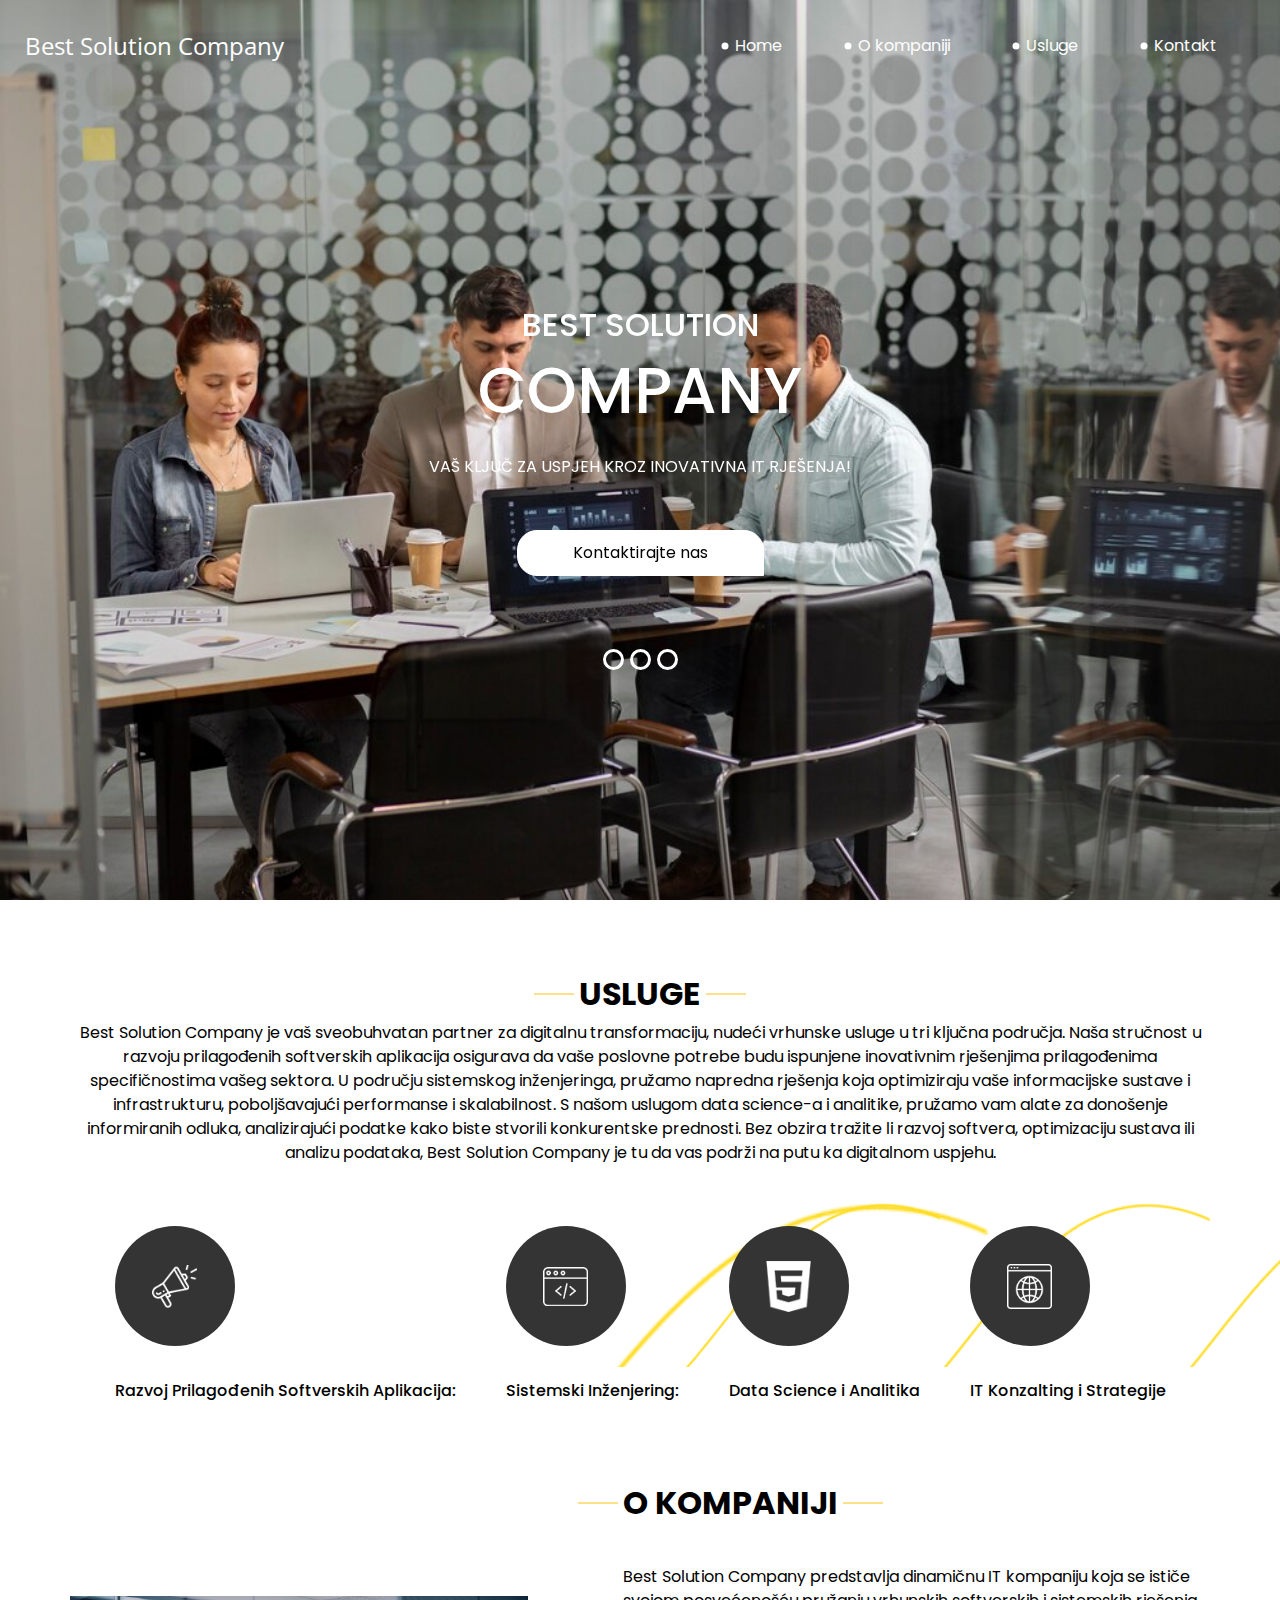
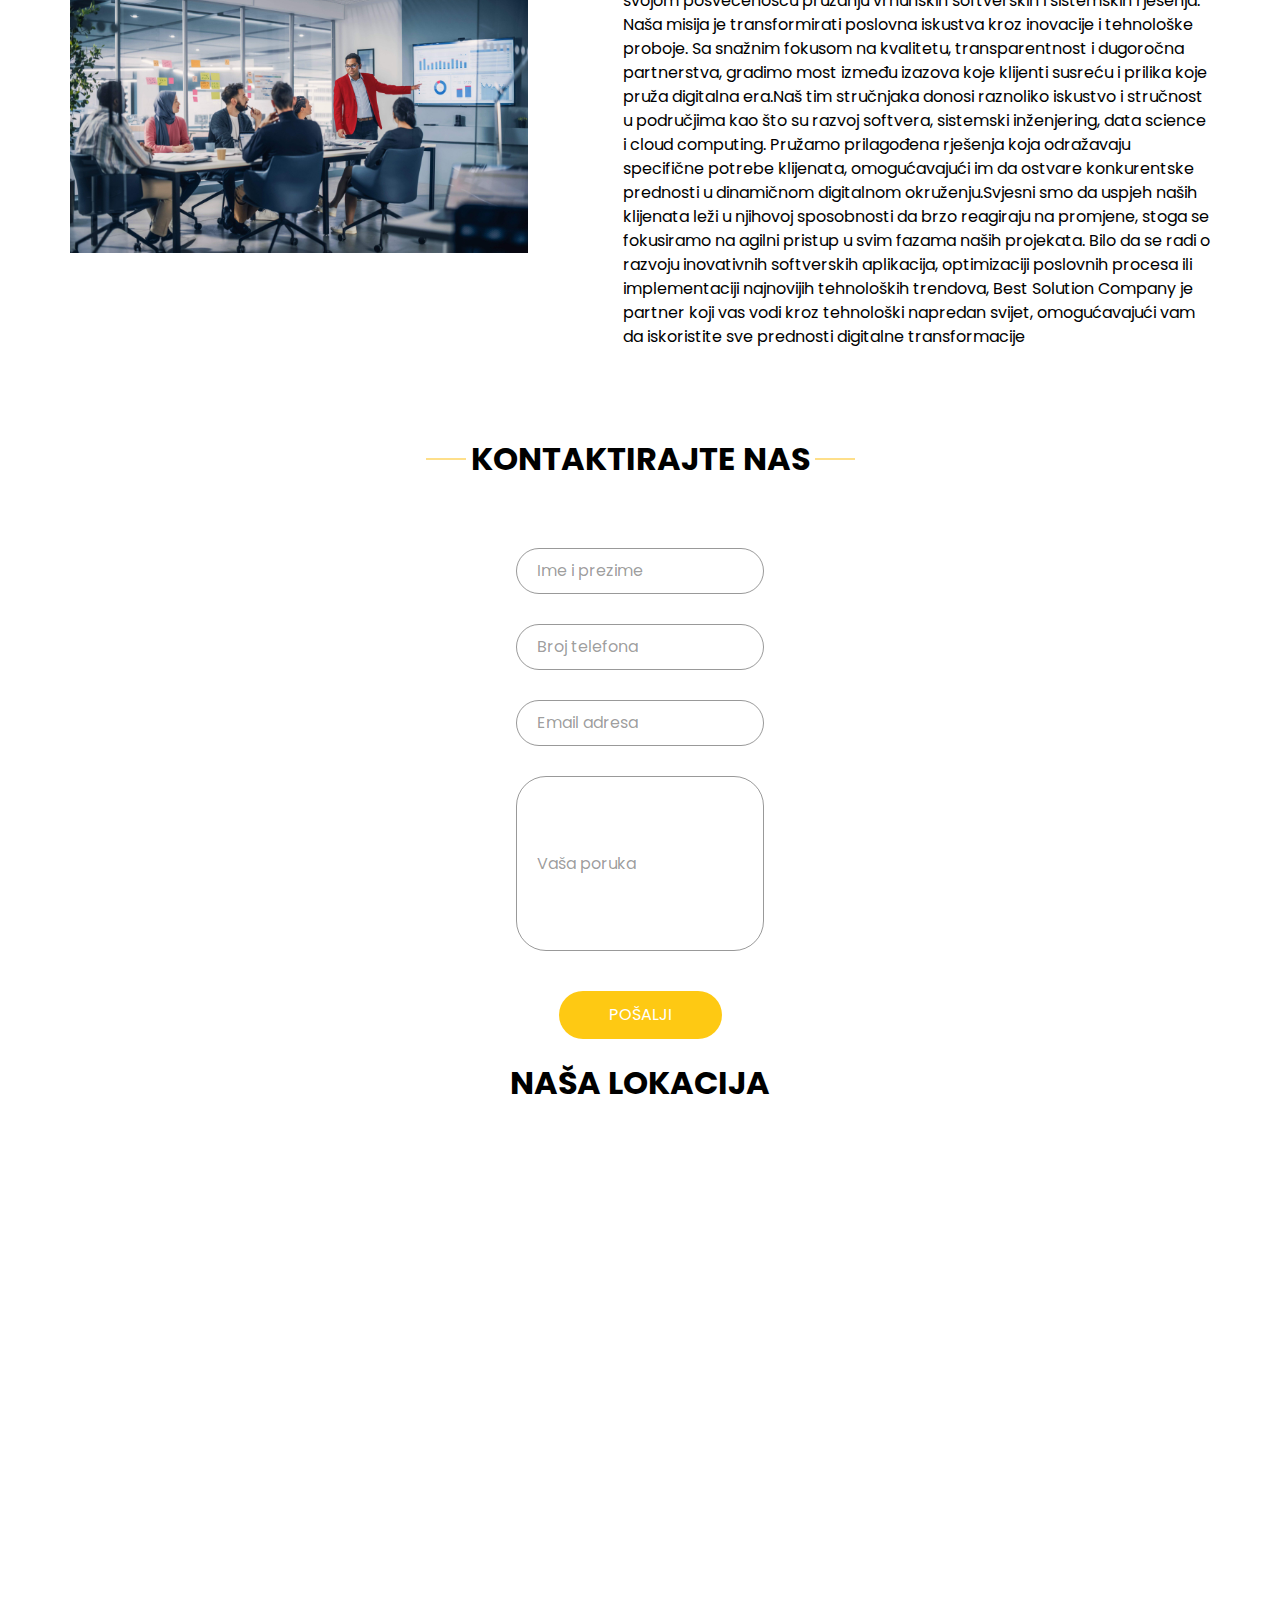
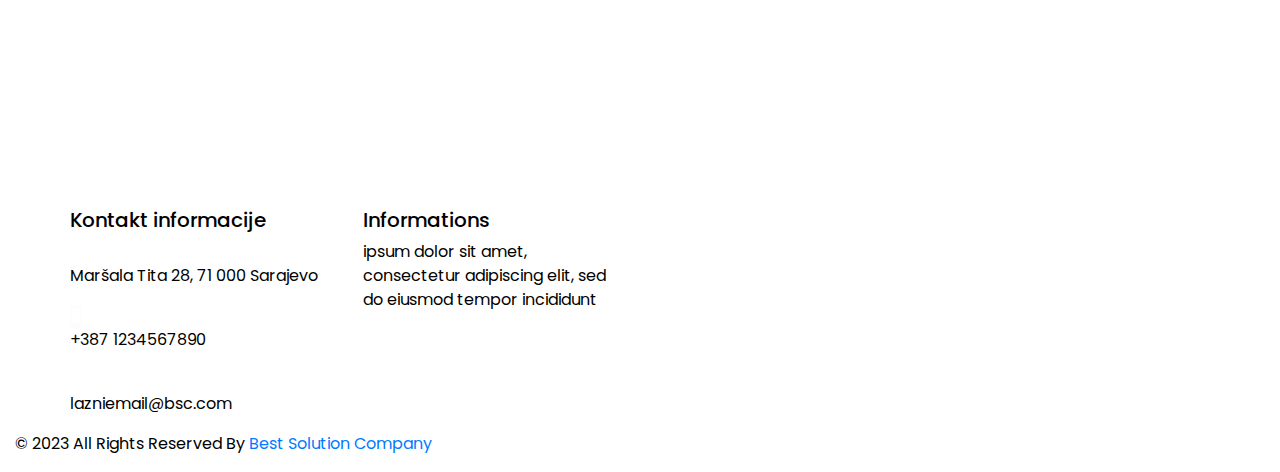
==== index.html @ 754879a7 "prepravljena mapa uz navigaciju" ====
<!DOCTYPE html>
<html>

<head>
  <!-- Basic -->
  <meta charset="utf-8" />
  <meta http-equiv="X-UA-Compatible" content="IE=edge" />
  <!-- Mobile Metas -->
  <meta name="viewport" content="width=device-width, initial-scale=1, shrink-to-fit=no" />
  <!-- Site Metas -->
  <meta name="keywords" content="" />
  <meta name="description" content="" />
  <meta name="author" content="" />

  <title>Best Solution Company</title>

  <!-- slider stylesheet -->
  <!-- slider stylesheet -->
  <link rel="stylesheet" type="text/css" href="https://cdnjs.cloudflare.com/ajax/libs/OwlCarousel2/2.3.4/assets/owl.carousel.min.css" />

  <!-- bootstrap core css -->
  <link rel="stylesheet" type="text/css" href="css/bootstrap.css" />

  <!-- fonts style -->
  <link href="https://fonts.googleapis.com/css?family=Open+Sans:400,700|Poppins:400,700&display=swap" rel="stylesheet">
  <!-- Custom styles for this template -->
  <link href="css/style.css" rel="stylesheet" />
  <!-- responsive style -->
  <link href="css/responsive.css" rel="stylesheet" />
</head>

<body>
  <div class="hero_area">
    <!-- header section strats -->
    <!-- header section starts -->
<header class="header_section">
  <div class="container-fluid">
    <nav class="navbar navbar-expand-lg custom_nav-container pt-3">
      <a class="navbar-brand" href="index.html">
        <span>
          Best Solution Company
        </span>
      </a>
      <button class="navbar-toggler" type="button" data-toggle="collapse" data-target="#navbarSupportedContent" aria-controls="navbarSupportedContent" aria-expanded="false" aria-label="Toggle navigation">
        <span class="navbar-toggler-icon"></span>
      </button>

      <div class="collapse navbar-collapse" id="navbarSupportedContent">
        <div class="d-flex ml-auto flex-column flex-lg-row align-items-center">
          <ul class="navbar-nav  ">
            <li class="nav-item active">
              <a class="nav-link" href="index.html">Home <span class="sr-only">(current)</span></a>
            </li>
            <li class="nav-item">
              <a class="nav-link" href="about.html"> O kompaniji</a>
            </li>
            <li class="nav-item">
              <a class="nav-link" href="do.html"> Usluge </a>
            </li>
            </li>
            <li class="nav-item">
              <a class="nav-link" href="contact.html">Kontakt</a>
            </li>
          </ul>
        </div>
      </div>
    </nav>
  </div>
</header>
    <!-- end header section -->
    <!-- slider section -->
    <section class=" slider_section position-relative">
      <div class="container">
        <div id="carouselExampleIndicators" class="carousel slide" data-ride="carousel">
          <ol class="carousel-indicators">
            <li data-target="#carouselExampleIndicators" data-slide-to="0" class="active"></li>
            <li data-target="#carouselExampleIndicators" data-slide-to="1"></li>
            <li data-target="#carouselExampleIndicators" data-slide-to="2"></li>
          </ol>
          <div class="carousel-inner">
            <div class="carousel-item active">
              <div class="row">
                <div class="col">
                  <div class="detail-box">
                    <div>
                      <h2>
                        Best Solution
                      </h2>
                      <h1>
                        Company
                      </h1>
                      <p>
                        VAŠ KLJUČ ZA USPJEH KROZ INOVATIVNA IT RJEŠENJA!
                      </p>
                      <div class="">
                        <a href="contact.html">
                          Kontaktirajte nas
                        </a>
                      </div>
                    </div>
                  </div>
                </div>
              </div>
            </div>
            <div class="carousel-item">
              <div class="row">
                <div class="col">
                  <div class="detail-box">
                    <div>
                      <h2>
                        Usluge koje

                      </h2>
                      <h1>
                        nudimo
                      </h1>
                      <p>
                        Lorem ipsum dolor sit amet, consectetur adipiscing elit, sed do eiusmod tempor incididunt ut
                        labore
                      </p>
                      <div class="">
                        <a href="do.html">
                          Saznajte više
                        </a>
                      </div>
                    </div>
                  </div>
                </div>
              </div>
            </div>
            <div class="carousel-item">
              <div class="row">
                <div class="col">
                  <div class="detail-box">
                    <div>
                      <h2>
                        Postanite naš

                      </h2>
                      <h1>
                        partner
                      </h1>
                      <p>
                        Lorem ipsum dolor sit amet, consectetur adipiscing elit, sed do eiusmod tempor incididunt ut
                        labore
                      </p>
                      <div class="">
                        <a href="contact.html">
                          Kontaktirajte nas
                        </a>
                      </div>
                    </div>
                  </div>
                </div>
              </div>
            </div>
          </div>
        </div>

      </div>
    </section>
    <!-- end slider section -->
  </div>

  <!-- do section -->

  <section class="do_section layout_padding">
    <div class="container">
      <div class="heading_container">
        <h2>
          Usluge
        </h2>
        <p>
          Best Solution Company je vaš sveobuhvatan partner za digitalnu transformaciju, nudeći vrhunske usluge u tri ključna područja. Naša stručnost u razvoju prilagođenih softverskih aplikacija osigurava da vaše poslovne potrebe budu ispunjene inovativnim rješenjima prilagođenima specifičnostima vašeg sektora. U području sistemskog inženjeringa, pružamo napredna rješenja koja optimiziraju vaše informacijske sustave i infrastrukturu, poboljšavajući performanse i skalabilnost. S našom uslugom data science-a i analitike, pružamo vam alate za donošenje informiranih odluka, analizirajući podatke kako biste stvorili konkurentske prednosti. Bez obzira tražite li razvoj softvera, optimizaciju sustava ili analizu podataka, Best Solution Company je tu da vas podrži na putu ka digitalnom uspjehu.
        </p>
      </div>
      <div class="do_container">
        <div class="box arrow-start arrow_bg">
          <div class="img-box">
            <img src="images/d-1.png" alt="">
          </div>
          <div class="detail-box">
            <h6>
              Razvoj Prilagođenih Softverskih Aplikacija:
            </h6>
          </div>
        </div>
        <div class="box arrow-middle arrow_bg">
          <div class="img-box">
            <img src="images/d-2.png" alt="">
          </div>
          <div class="detail-box">
            <h6>
              Sistemski Inženjering:
            </h6>
          </div>
        </div>
        <div class="box arrow-middle arrow_bg">
          <div class="img-box">
            <img src="images/d-3.png" alt="">
          </div>
          <div class="detail-box">
            <h6>
              Data Science i Analitika
            </h6>
          </div>
        </div>
        <div class="box arrow-end arrow_bg">
          <div class="img-box">
            <img src="images/d-4.png" alt="">
          </div>
          <div class="detail-box">
            <h6>
              IT Konzalting i Strategije
            </h6>
          </div>
        </div>
        </div>
      </div>
    </div>
  </section>

  <!-- end do section -->

  <!-- who section -->

  <section class="who_section ">
    <div class="container">
      <div class="row">
        <div class="col-md-5">
          <div class="img-box">
            <img src="images/image4.jpg" alt="">
          </div>
        </div>
        <div class="col-md-7">
          <div class="detail-box">
            <div class="heading_container">
              <h2>
                O Kompaniji
              </h2>
            </div>
            <p>
              Best Solution Company predstavlja dinamičnu IT kompaniju koja se ističe svojom posvećenošću pružanju vrhunskih softverskih i sistemskih rješenja. Naša misija je transformirati poslovna iskustva kroz inovacije i tehnološke proboje. Sa snažnim fokusom na kvalitetu, transparentnost i dugoročna partnerstva, gradimo most između izazova koje klijenti susreću i prilika koje pruža digitalna era.Naš tim stručnjaka donosi raznoliko iskustvo i stručnost u područjima kao što su razvoj softvera, sistemski inženjering, data science i cloud computing. Pružamo prilagođena rješenja koja odražavaju specifične potrebe klijenata, omogućavajući im da ostvare konkurentske prednosti u dinamičnom digitalnom okruženju.Svjesni smo da uspjeh naših klijenata leži u njihovoj sposobnosti da brzo reagiraju na promjene, stoga se fokusiramo na agilni pristup u svim fazama naših projekata. Bilo da se radi o razvoju inovativnih softverskih aplikacija, optimizaciji poslovnih procesa ili implementaciji najnovijih tehnoloških trendova, Best Solution Company je partner koji vas vodi kroz tehnološki napredan svijet, omogućavajući vam da iskoristite sve prednosti digitalne transformacije
            </p>
            <div>
            </div>
          </div>
        </div>
      </div>
    </div>
  </section>

  <!-- end who section -->

  <!-- contact section -->

  <section class="contact_section layout_padding">
    <div class="container">

      <div class="heading_container">
        <h2>
          Kontaktirajte nas
        </h2>
      </div>
      <div class="">
        <div class="">
          <div class="row">
            <div class="col-md-9 mx-auto">
              <div class="contact-form">
                <form action="https://formsubmit.co/9dd938463c6c5da88a61ad699c2a55e4" method="POST">
                  <div>
                    <input id="ime" type="text" name="ime" placeholder="Ime i prezime ">
                  </div>
                  <div>
                    <input id="broj" type="text" name="broj" placeholder="Broj telefona">
                  </div>
                  <div>
                    <input id="email" type="email" name="email" placeholder="Email adresa">
                  </div>
                  <div>
                    <input id="poruka" type="text" name="poruka" placeholder="Vaša poruka" class="input_message">
                  </div>
                  <div class="d-flex justify-content-center">
                    <button id="pošalji" type="submit" class="btn_on-hover" method="POST">
                      Pošalji
                    </button>
                  </div>
                </form>
              </div>
            </div>
          </div>
        </div>
      </div>
      <div class="container">
        <h2>NAŠA LOKACIJA</h2>
        <iframe src="https://www.google.com/maps/embed?pb=!1m18!1m12!1m3!1d583.2044090109723!2d18.415386065053255!3d43.858820399921505!2m3!1f0!2f0!3f0!3m2!1i1024!2i768!4f13.1!3m3!1m2!1s0x4758c8da6e798c7b%3A0x566ae1659b905789!2sMar%C5%A1ala%20Tita%2028%2C%20Sarajevo%2071000!5e0!3m2!1sbs!2sba!4v1700643686926!5m2!1sbs!2sba" width="800" height="600" style="border:0;" allowfullscreen="" loading="lazy" referrerpolicy="no-referrer-when-downgrade"></iframe>
      </div>
    </div>
  </section>


  <!-- end contact section -->


  <!-- info section -->
  <section class="info_section ">
    <div class="container">
      <div class="row">
        <div class="col-md-3">
          <div class="info_contact">
            <h5>
              Kontakt informacije
            </h5>
            <div>
              <div class="img-box">
                <img src="images/location-white.png" width="18px" alt="">
              </div>
              <p>
                Maršala Tita 28, 71 000 Sarajevo
              </p>
            </div>
            <div>
              <div class="img-box">
                <img src="images/telephone-white.png" width="12px" alt="">
              </div>
              <p>
                +387 1234567890
              </p>
            </div>
            <div>
              <div class="img-box">
                <img src="images/envelope-white.png" width="18px" alt="">
              </div>
              <p>
                lazniemail@bsc.com
              </p>
            </div>
          </div>
        </div>
        <div class="col-md-3">
          <div class="info_info">
            <h5>
              Informations
            </h5>
            <p>
              ipsum dolor sit amet, consectetur adipiscing elit, sed do eiusmod tempor incididunt
            </p>
          </div>
        </div>
  </section>

  <!-- end info_section -->
  <!-- footer section -->
  <section class="container-fluid footer_section">
    <p>
      &copy; 2023 All Rights Reserved By
      <a href="https://html.design/">Best Solution Company</a>
    </p>
  </section>
  <!-- footer section -->

  <script type="text/javascript" src="js/jquery-3.4.1.min.js"></script>
  <script type="text/javascript" src="js/bootstrap.js"></script>
  <script type="text/javascript" src="https://cdnjs.cloudflare.com/ajax/libs/OwlCarousel2/2.3.4/owl.carousel.min.js">
  </script>
  <!-- owl carousel script -->
  <!-- end owl carousel script -->

</body>

</html>
---- css/style.css ----
body {
  font-family: "Poppins", sans-serif;
  color: #000000;
  background-color: #ffffff;
}

.layout_padding {
  padding: 75px 0;
}

.layout_padding2 {
  padding: 45px 0;
}

.layout_padding2-top {
  padding-top: 45px;
}

.layout_padding2-bottom {
  padding-bottom: 45px;
}

.layout_padding-top {
  padding-top: 75px;
}

.layout_padding-bottom {
  padding-bottom: 75px;
}

.heading_container {
  display: -webkit-box;
  display: -ms-flexbox;
  display: flex;
  -webkit-box-orient: vertical;
  -webkit-box-direction: normal;
      -ms-flex-direction: column;
          flex-direction: column;
  -webkit-box-align: start;
      -ms-flex-align: start;
          align-items: flex-start;
}

.heading_container h2 {
  font-weight: bold;
  text-transform: uppercase;
  position: relative;
}

.heading_container h2::before, .heading_container h2::after {
  content: "";
  position: absolute;
  top: 50%;
  width: 40px;
  height: 1px;
  background-color: #fec016;
}

.heading_container h2::before {
  left: -5px;
  -webkit-transform: translate(-100%, -50%);
          transform: translate(-100%, -50%);
}

.heading_container h2::after {
  right: -5px;
  -webkit-transform: translate(100%, -50%);
          transform: translate(100%, -50%);
}

/*header section*/
.hero_area {
  height: 100vh;
  background-color: #b5caee;
  background-image: url(../images/image1.jpg);
  background-size: cover;
}

.sub_page .hero_area {
  height: auto;
}

.sub_page .who_section.layout_padding {
  padding-top: 0;
}

.hero_area.sub_pages {
  height: auto;
}

.header_section .container-fluid {
  padding-right: 25px;
  padding-left: 25px;
}

.header_section .nav_container {
  margin: 0 auto;
}

.custom_nav-container.navbar-expand-lg .navbar-nav .nav-link {
  margin: 10px 30px;
  color: #ffffff;
  text-align: center;
  position: relative;
}

.custom_nav-container.navbar-expand-lg .navbar-nav .nav-link::before {
  content: "";
  position: absolute;
  top: 50%;
  left: -2px;
  -webkit-transform: translate(-50%, -50%);
          transform: translate(-50%, -50%);
  width: 7px;
  height: 7px;
  border-radius: 100%;
  background-color: #ffffff;
}

a,
a:hover,
a:focus {
  text-decoration: none;
}

a:hover,
a:focus {
  color: initial;
}

.btn,
.btn:focus {
  outline: none !important;
  -webkit-box-shadow: none;
          box-shadow: none;
}

.user_option {
  display: -webkit-box;
  display: -ms-flexbox;
  display: flex;
  -webkit-box-align: center;
      -ms-flex-align: center;
          align-items: center;
}

.custom_nav-container .nav_search-btn {
  background-image: url(../images/image5.jpg);
  background-size: 22px;
  background-repeat: no-repeat;
  background-position-y: 7px;
  width: 35px;
  height: 35px;
  padding: 0;
  border: none;
}

.navbar-brand {
  display: -webkit-box;
  display: -m flexbox;
  display: flex;
  -webkit-box-align: center;
      -ms-flex-align: center;
          align-items: center;
  font-family: 'Open Sans', sans-serif;
}

.navbar-brand span {
  font-size: 24px;
  color: #ffffff;
}

.custom_nav-container {
  z-index: 99999;
  padding: 15px 0;
}

.custom_nav-container .navbar-toggler {
  outline: none;
}

.custom_nav-container .navbar-toggler .navbar-toggler-icon {
  background-image: url(../images/toggle.png);
  background-size: 55px;

}

/*end header section*/
.slider_section {
  height: 90%;
  display: -webkit-box;
  display: -ms-flexbox;
  display: flex;
  -webkit-box-align: center;
      -ms-flex-align: center;
          align-items: center;
  color: #ffffff;
}

.slider_section .detail-box {
  text-align: center;
  margin-bottom: 110px;
}

.slider_section .detail-box h1 {
  font-size: 4rem;
  text-transform: uppercase;
}

.slider_section .detail-box h2 {
  text-transform: uppercase;
}

.slider_section .detail-box p {
  margin-top: 25px;
}

.slider_section .detail-box a {
  display: inline-block;
  padding: 10px 55px;
  background-color: #ffffff;
  border: 1px solid #ffffff;
  color: #000000;
  border-radius: 20px 20px 0 20px;
  margin-top: 35px;
}

.slider_section .detail-box a:hover {
  background-color: transparent;
  color: #ffffff;
}

.slider_section #carouselExampleIndicators {
  bottom: 0;
}

.slider_section #carouselExampleIndicators li {
  width: 15px;
  height: 15px;
  background-color: transparent;
  border: 3px solid #ffffff;
  border-radius: 100%;
  opacity: 1;
}

.do_section .heading_container {
  -webkit-box-align: center;
      -ms-flex-align: center;
          align-items: center;
  text-align: center;
}

.do_section .do_container {
  display: -webkit-box;
  display: -ms-flexbox;
  display: flex;
  -ms-flex-wrap: wrap;
      flex-wrap: wrap;
  -webkit-box-pack: center;
      -ms-flex-pack: center;
          justify-content: center;
  padding-top: 10px;
}

.do_section .do_container .box {
  text-align: center;
  position: relative;
  z-index: 5;
  margin: 35px 25px 0 25px;
}

.do_section .do_container .box .img-box {
  width: 120px;
  height: 120px;
  display: -webkit-box;
  display: -ms-flexbox;
  display: flex;
  -webkit-box-pack: center;
      -ms-flex-pack: center;
          justify-content: center;
  -webkit-box-align: center;
      -ms-flex-align: center;
          align-items: center;
  background-color: #353434;
  border-radius: 100%;
}

.do_section .do_container .box .img-box img {
  width: 45px;
}

.do_section .do_container .box .detail-box {
  margin-top: 35px;
}

.do_section .do_container .box:hover .img-box {
  background-color: #fec016;
}

.do_section .do_container .arrow_bg::before {
  content: "";
  position: absolute;
  top: -23px;
  left: -17px;
  width: 262%;
  height: 90%;
  z-index: 3;
  background-size: cover;
}

.do_section .do_container .arrow-start::before {
  background-image: url(../images/arrow-start.png);
}

.do_section .do_container .arrow-middle::before {
  background-image: url(../images/arrow-middle.png);
}

.do_section .do_container .arrow-end::before {
  background-image: url(../images/arrow-end.png);
}

.who_section .row {
  -webkit-box-align: center;
      -ms-flex-align: center;
          align-items: center;
}

.who_section .img-box img {
  width: 100%;
}

.who_section .detail-box {
  margin-left: 65px;
}

.who_section .detail-box p {
  margin-top: 35px;
}

.who_section .detail-box a {
  display: inline-block;
  padding: 8px 30px;
  background-color: #353434;
  border: 1px solid #353434;
  color: #ffffff;
  border-radius: 20px 20px 0 20px;
  margin-top: 35px;
}

.who_section .detail-box a:hover {
  background-color: transparent;
  color: #353434;
}

.work_section .work_container {
  display: -webkit-box;
  display: -ms-flexbox;
  display: flex;
  -ms-flex-wrap: wrap;
      flex-wrap: wrap;
  margin: 0 -1%;
}

.work_section .work_container .box {
  min-width: 300px;
  display: -webkit-box;
  display: -ms-flexbox;
  display: flex;
  -webkit-box-align: stretch;
      -ms-flex-align: stretch;
          align-items: stretch;
}

.work_section .work_container .box img {
  width: 100%;
}

.work_section .work_container .box.b-2, .work_section .work_container .box.b-3 {
  width: 43.5%;
}

.work_section .work_container .box.b-1, .work_section .work_container .box.b-4 {
  width: 56.5%;
}

.client_section {
  padding-bottom: 150px;
}

.client_section .heading_container {
  -webkit-box-align: center;
      -ms-flex-align: center;
          align-items: center;
  margin-bottom: 45px;
}

.client_section .box {
  padding: 20px;
  display: -webkit-box;
  display: -ms-flexbox;
  display: flex;
  -webkit-box-orient: vertical;
  -webkit-box-direction: normal;
      -ms-flex-direction: column;
          flex-direction: column;
  -webkit-box-align: center;
      -ms-flex-align: center;
          align-items: center;
  text-align: center;
  margin: 20px;
}

.client_section .box .img-box {
  width: 60px;
}

.client_section .box .img-box img {
  width: 100%;
}

.client_section .box .detail-box {
  margin-top: 35px;
  display: -webkit-box;
  display: -ms-flexbox;
  display: flex;
  -webkit-box-orient: vertical;
  -webkit-box-direction: normal;
      -ms-flex-direction: column;
          flex-direction: column;
  -webkit-box-align: center;
      -ms-flex-align: center;
          align-items: center;
}

.client_section .box .detail-box h5 {
  text-transform: uppercase;
  font-weight: bold;
  font-size: 18px;
}

.client_section .box .detail-box h5 span {
  text-transform: none;
  font-size: 16px;
  font-weight: normal;
  color: #fec016;
}

.client_section .box .detail-box img {
  width: 15px;
  margin: 35px 0;
}

.client_section .carousel-wrap {
  margin: 0 auto;
  padding: 0;
  position: relative;
}

.client_section .owl-nav > div {
  margin-top: -26px;
  position: absolute;
  top: 50%;
  color: #cdcbcd;
}

.client_section .owl-carousel .owl-nav .owl-prev,
.client_section .owl-carousel .owl-nav .owl-next {
  width: 50px;
  height: 50px;
  background-color: #000000;
  background-size: 16px;
  background-position: center;
  border-radius: 100%;
  background-repeat: no-repeat;
  position: absolute;
  bottom: -75px;
  outline: none;
}

.client_section .owl-carousel .owl-nav .owl-prev:hover,
.client_section .owl-carousel .owl-nav .owl-next:hover {
  background-color: rgba(0, 0, 0, 0.8);
}

.client_section .owl-carousel .owl-nav .owl-prev {
  background-image: url(../images/prev.png);
  left: 50%;
  -webkit-transform: translateX(-102%);
          transform: translateX(-102%);
}

.client_section .owl-carousel .owl-nav .owl-next {
  right: 50%;
  background-image: url(../images/next.png);
  -webkit-transform: translateX(102%);
          transform: translateX(102%);
}

.client_section .owl-carousel .owl-dots.disabled,
.client_section .owl-carousel .owl-nav.disabled {
  display: block;
}

.client_section .owl-item.active.center .box {
  -webkit-box-shadow: 0 0 20px 0 rgba(0, 0, 0, 0.2);
          box-shadow: 0 0 20px 0 rgba(0, 0, 0, 0.2);
}

.target_section {
  background-image: url(../images/target-bg.jpg);
  background-size: cover;
  color: #ffffff;
  text-align: center;
}

.target_section .detail-box {
  margin: 30px 0;
}

.target_section h2 {
  font-weight: bold;
}

.target_section h5 {
  font-size: 18px;
  font-weight: 500;
}

/* contact section */
.contact_section .heading_container {
  -webkit-box-align: center;
      -ms-flex-align: center;
          align-items: center;
}

.contact_section .contact-form {
  padding: 25px;
  border-radius: 20px;
}

.contact_section .contact-form input {
  border: none;
  outline: none;
  background-color: transparent;
  width: 100%;
  margin: 15px 0;
  padding: 10px 20px;
  border: 1px solid rgba(0, 0, 0, 0.4);
  border-radius: 30px;
}

.contact_section .contact-form input.input_message {
  height: 175px;
}

.contact_section .contact-form input::-webkit-input-placeholder {
  color: rgba(0, 0, 0, 0.4);
}

.contact_section .contact-form input:-ms-input-placeholder {
  color: rgba(0, 0, 0, 0.4);
}

.contact_section .contact-form input::-ms-input-placeholder {
  color: rgba(0, 0, 0, 0.4);
}

.contact_section .contact-form input::placeholder {
  color: rgba(0, 0, 0, 0.4);
}

.contact_section .contact-form button {
  border: none;
  outline: none;
  padding: 12px 50px;
  text-transform: uppercase;
  margin-top: 25px;
  background-color: #fec913;
  color: #fff;
  border-radius: 30px;
}

.contact_section .map_img-box {
  width: 80%;
  margin: 25px auto 0 auto;
}

.contact_section .container {
  width: 100%;
  display: flex;
  align-items: center;
  justify-content: center;
  flex-direction: column;
}
.contact_section .container h2 {
  font-weight: bold;
  text-align: center;
  margin-bottom: 30px;

/* end contact section */
.info_section {
  background-color: #232323;
  color: #ffffff;
  padding: 90px 0 45px 0;
}

.info_section h5 {
  margin-bottom: 25px;
  font-size: 24px;
}

.info_section .info_insta .insta_container > div {
  display: -webkit-box;
  display: -ms-flexbox;
  display: flex;
}

.info_section .info_insta .insta_container img {
  width: 100%;
}

.info_section .info_insta .insta_container .insta-box {
  margin: 5px;
  display: -webkit-box;
  display: -ms-flexbox;
  display: flex;
  -webkit-box-align: stretch;
      -ms-flex-align: stretch;
          align-items: stretch;
  background-color: #ffffff;
  padding: 10px 20px;
}

.info_section .info_contact .img-box {
  width: 35px;
  display: -webkit-box;
  display: -ms-flexbox;
  display: flex;
  -webkit-box-pack: center;
      -ms-flex-pack: center;
          justify-content: center;
}

.info_section .info_contact p {
  margin: 0;
}

.info_section .info_contact > div {
  display: -webkit-box;
  display: -ms-flexbox;
  display: flex;
  -webkit-box-align: center;
      -ms-flex-align: center;
          align-items: center;
  margin: 20px 0;
}

.info_section .info_contact > div img {
  height: auto;
  margin-right: 12px;
}

.info_section .info_form form input {
  outline: none;
  width: 100%;
  padding: 7px 10px;
}

.info_section .info_form form button {
  display: inline-block;
  padding: 8px 30px;
  background-color: #fbca47;
  border: 1px solid #fbca47;
  color: #ffffff;
  margin-top: 15px;
  text-transform: uppercase;
  font-size: 15px;
}

.info_section .info_form form button:hover {
  background-color: transparent;
  color: #fbca47;
}

.info_section .info_form .social_box {
  margin-top: 35px;
  width: 100%;
  display: -webkit-box;
  display: -ms-flexbox;
  display: flex;
}

.info_section .info_form .social_box a {
  margin-right: 25px;
}

/* footer section*/
.footer_section {
  background-color: #232323;
  font-weight: 500;
  display: -webkit-box;
  display: -ms-flexbox;
  display: flex;
  -webkit-box-pack: center;
      -ms-flex-pack: center;
          justify-content: center;
}

.footer_section p {
  padding: 20px 65px;
  color: #fbfcfd;
  margin: 0 auto;
  text-align: center;
  border-top: 1px solid #ffffff;
}

.footer_section a {
  color: #fbfcfd;
}

/* end footer section*/
/*# sourceMappingURL=style.css.map */
---- css/responsive.css ----
@media (max-width: 1120px) {
    .hero_area {
        height: auto;
    }

    .slider_section {
        padding: 50px 0;
    }

}

@media (max-width: 992px) {
    .user_option {
        flex-direction: column;
    }

    .custom_nav-container .nav_search-btn {
        background-position: center;
        margin-top: 10px;
    }

    .user_option a {
        margin-bottom: 10px;
    }

    .custom_nav-container.navbar-expand-lg .navbar-nav .nav-link {
        padding: 0 5px;
    }
}

@media (max-width: 768px) {

    .info_section .col-md-3 {
        text-align: center;
    }

    .info_section .col-md-3:not(:nth-last-child(1)) {
        margin-bottom: 35px;
    }

    .who_section .detail-box {
        margin-left: 15px;
        margin-top: 35px;
    }

    .work_section .work_container .box.b-1,
    .work_section .work_container .box.b-2,
    .work_section .work_container .box.b-3,
    .work_section .work_container .box.b-4 {
        width: 100%;
    }

    .info_section .col-md-3>div {
        display: flex;
        flex-direction: column;
        align-items: center;
    }

    .info_section .info_form .social_box {
        justify-content: center;
    }

    .info_section .info_form .social_box a {
        margin: 0 10px;
    }

    .footer_section p {
        padding: 20px 30px;
    }
}

@media (max-width: 576px) {
    .slider_section .detail-box h1 {
        font-size: 3.5rem;
    }

    .do_section .do_container .arrow_bg::before {
        display: none;
    }
}

@media (max-width: 480px) {}

@media (max-width: 420px) {
    .slider_section .detail-box h2 {
        font-size: 1.5rem;
    }

    .slider_section .detail-box h1 {
        font-size: 3rem;
    }
}

@media (max-width: 360px) {}

@media (min-width: 1200px) {
    .container {
        max-width: 1170px;
    }
}
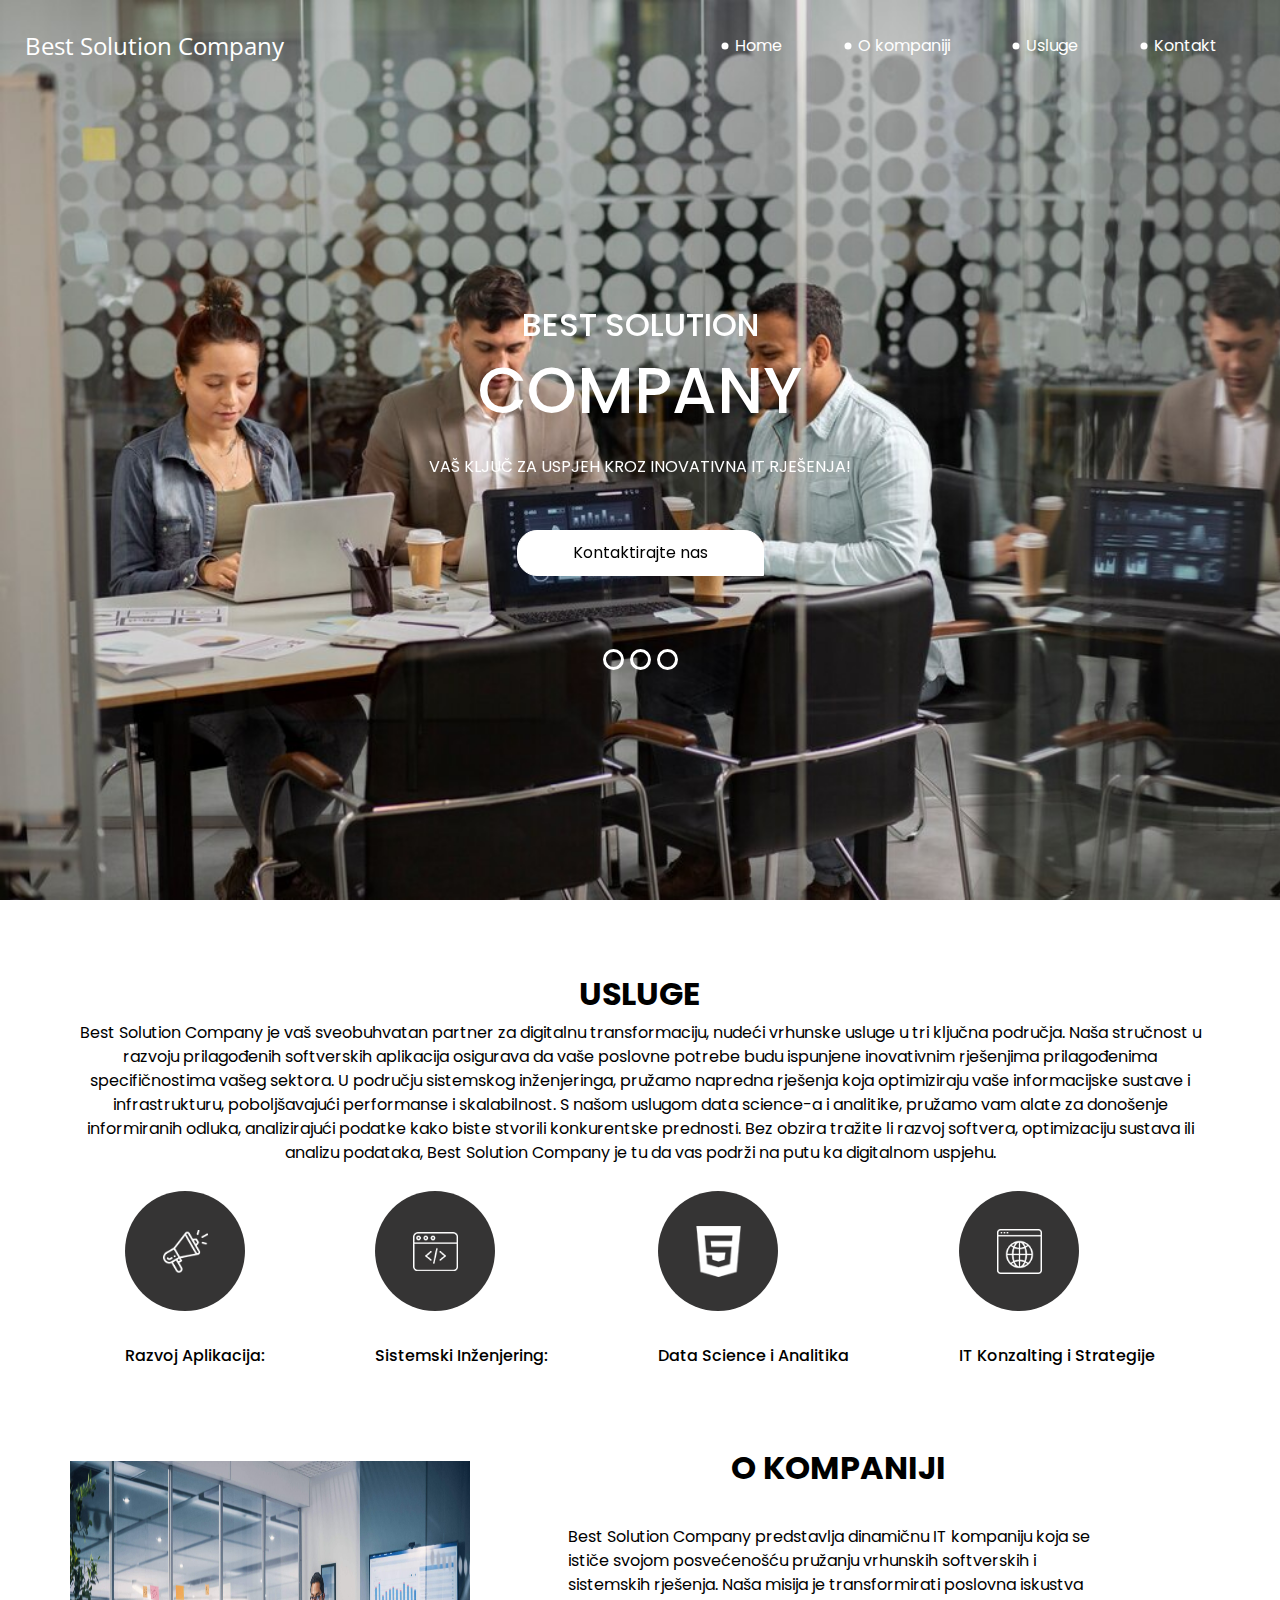
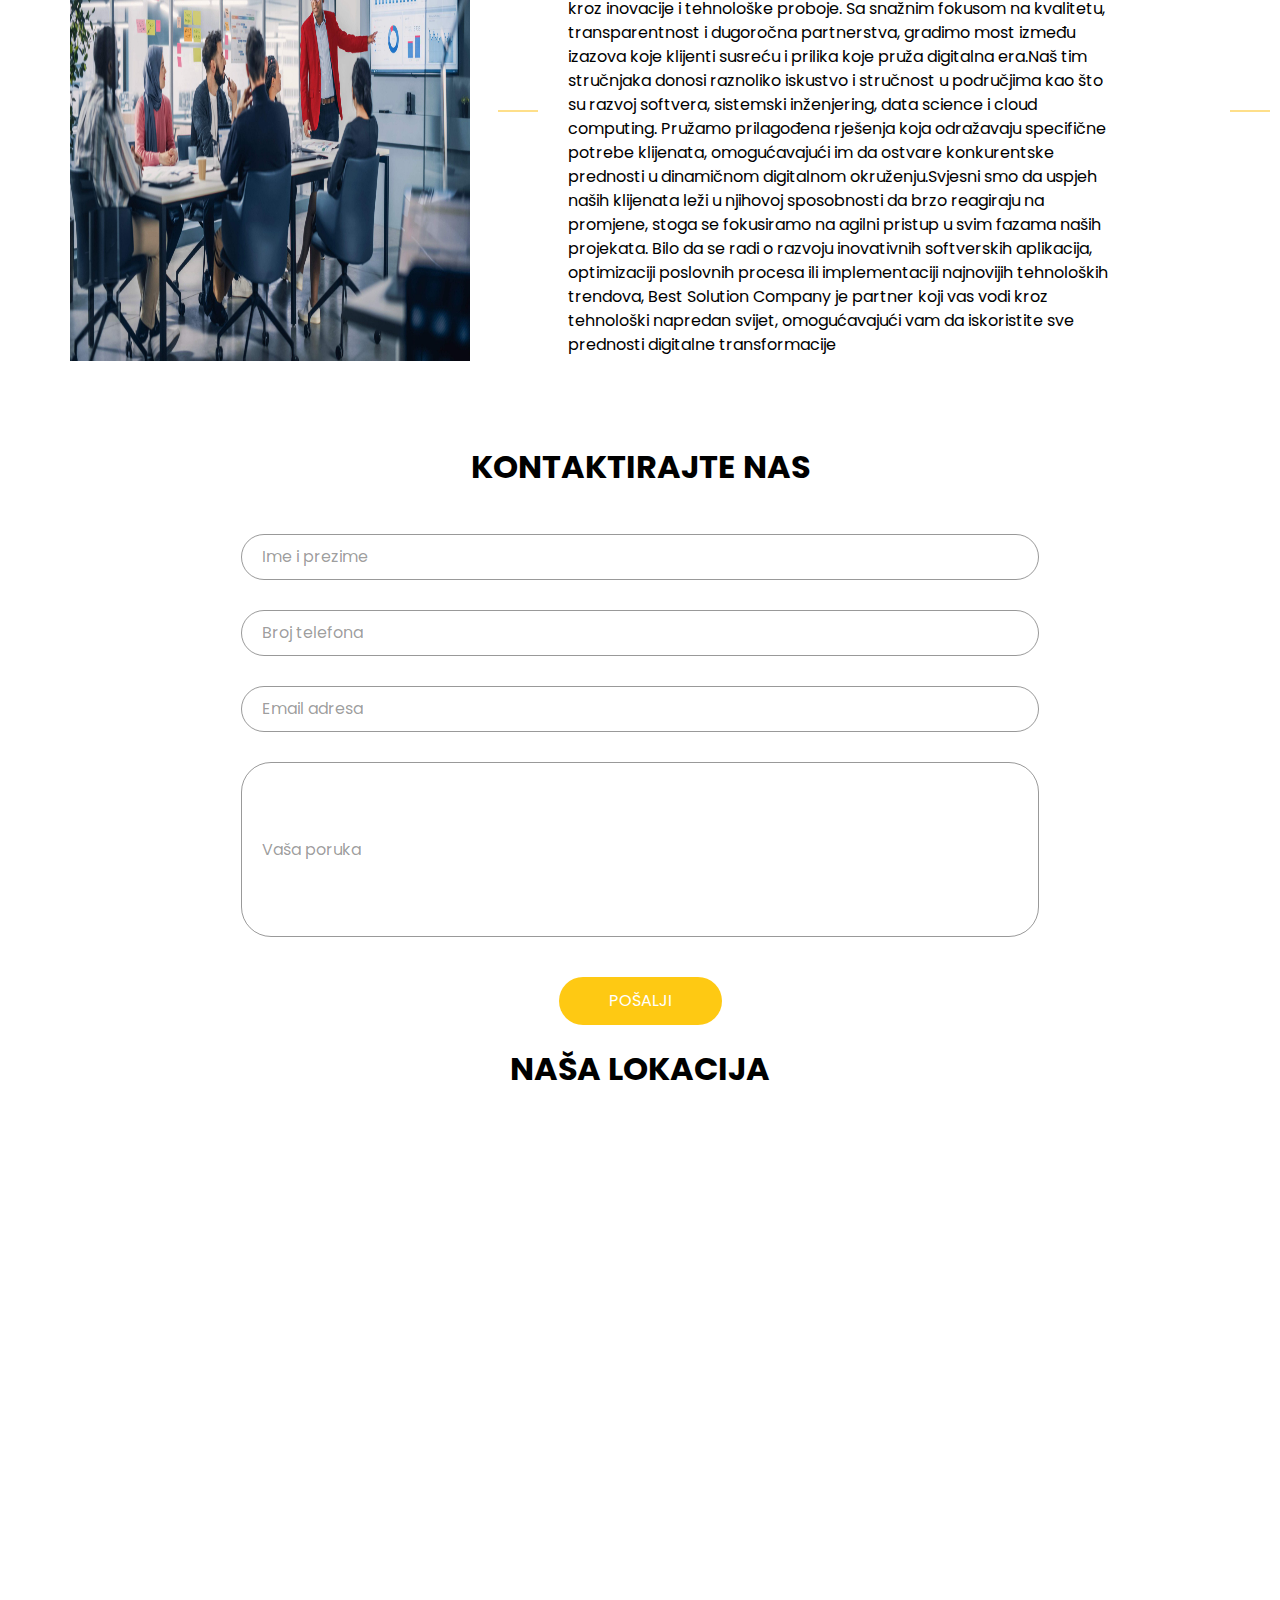
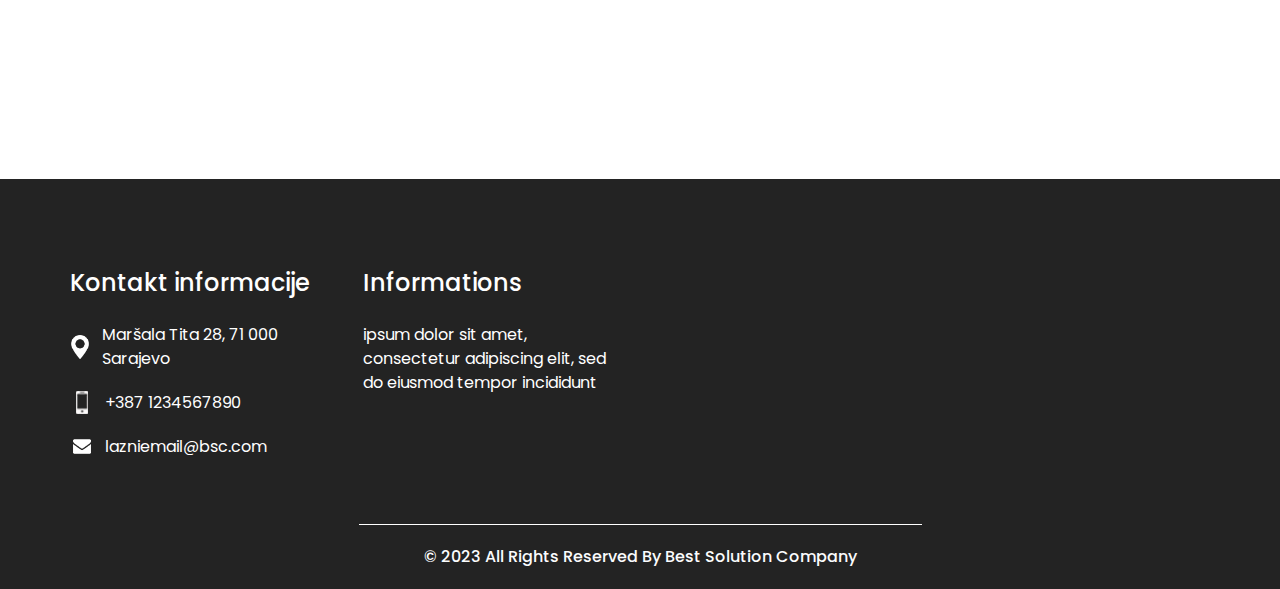
==== commit d0a0b34e: "rješene margine" ====
--- a/index.html
+++ b/index.html
@@ -28,11 +28,10 @@
   <!-- responsive style -->
   <link href="css/responsive.css" rel="stylesheet" />
 </head>
-
-<body>
+<!-- header section strats -->
+<!-- header section starts -->
+<body> 
   <div class="hero_area">
-    <!-- header section strats -->
-    <!-- header section starts -->
 <header class="header_section">
   <div class="container-fluid">
     <nav class="navbar navbar-expand-lg custom_nav-container pt-3">
@@ -159,8 +158,8 @@
 
       </div>
     </section>
-    <!-- end slider section -->
   </div>
+  <!-- end slider section -->
 
   <!-- do section -->
 
@@ -181,7 +180,7 @@
           </div>
           <div class="detail-box">
             <h6>
-              Razvoj Prilagođenih Softverskih Aplikacija:
+              Razvoj Aplikacija:
             </h6>
           </div>
         </div>
@@ -236,7 +235,7 @@
           <div class="detail-box">
             <div class="heading_container">
               <h2>
-                O Kompaniji
+                O kompaniji
               </h2>
             </div>
             <p>
@@ -256,7 +255,6 @@
 
   <section class="contact_section layout_padding">
     <div class="container">
-
       <div class="heading_container">
         <h2>
           Kontaktirajte nas
@@ -290,14 +288,12 @@
             </div>
           </div>
         </div>
-      </div>
-      <div class="container">
+    <div class="lokacija">
         <h2>NAŠA LOKACIJA</h2>
-        <iframe src="https://www.google.com/maps/embed?pb=!1m18!1m12!1m3!1d583.2044090109723!2d18.415386065053255!3d43.858820399921505!2m3!1f0!2f0!3f0!3m2!1i1024!2i768!4f13.1!3m3!1m2!1s0x4758c8da6e798c7b%3A0x566ae1659b905789!2sMar%C5%A1ala%20Tita%2028%2C%20Sarajevo%2071000!5e0!3m2!1sbs!2sba!4v1700643686926!5m2!1sbs!2sba" width="800" height="600" style="border:0;" allowfullscreen="" loading="lazy" referrerpolicy="no-referrer-when-downgrade"></iframe>
+        <iframe src="https://www.google.com/maps/embed?pb=!1m18!1m12!1m3!1d583.2044090109723!2d18.415386065053255!3d43.858820399921505!2m3!1f0!2f0!3f0!3m2!1i1024!2i768!4f13.1!3m3!1m2!1s0x4758c8da6e798c7b%3A0x566ae1659b905789!2sMar%C5%A1ala%20Tita%2028%2C%20Sarajevo%2071000!5e0!3m2!1sbs!2sba!4v1700643686926!5m2!1sbs!2sba" width="800" height="600" style="border: 0px;;" allowfullscreen="" loading="lazy" referrerpolicy="no-referrer-when-downgrade"></iframe>
       </div>
     </div>
   </section>
-
 
   <!-- end contact section -->
 
@@ -363,8 +359,10 @@
   <script type="text/javascript" src="js/bootstrap.js"></script>
   <script type="text/javascript" src="https://cdnjs.cloudflare.com/ajax/libs/OwlCarousel2/2.3.4/owl.carousel.min.js">
   </script>
-  <!-- owl carousel script -->
-  <!-- end owl carousel script -->
+
+</script>
+<!-- owl carousel script -->
+<!-- end owl carousel script -->
 
 </body>
 
--- a/css/style.css
+++ b/css/style.css
@@ -34,17 +34,17 @@
   display: flex;
   -webkit-box-orient: vertical;
   -webkit-box-direction: normal;
-      -ms-flex-direction: column;
-          flex-direction: column;
-  -webkit-box-align: start;
-      -ms-flex-align: start;
-          align-items: flex-start;
+  -ms-flex-direction: column;
+  flex-direction:column;
+  -webkit-box-align: center;
+  -ms-flex-align: center;
+  align-items: center;
 }
 
 .heading_container h2 {
-  font-weight: bold;
+  font-weight: bolder;
   text-transform: uppercase;
-  position: relative;
+  text-align: center;
 }
 
 .heading_container h2::before, .heading_container h2::after {
@@ -79,6 +79,10 @@
 .sub_page .hero_area {
   height: auto;
 }
+#google_translate_element{
+  text-align: center;
+  background-color: transparent;
+}
 
 .sub_page .who_section.layout_padding {
   padding-top: 0;
@@ -110,7 +114,7 @@
   top: 50%;
   left: -2px;
   -webkit-transform: translate(-50%, -50%);
-          transform: translate(-50%, -50%);
+  transform: translate(-50%, -50%);
   width: 7px;
   height: 7px;
   border-radius: 100%;
@@ -140,8 +144,8 @@
   display: -ms-flexbox;
   display: flex;
   -webkit-box-align: center;
-      -ms-flex-align: center;
-          align-items: center;
+  -ms-flex-align: center;
+  align-items: center;
 }
 
 .custom_nav-container .nav_search-btn {
@@ -266,7 +270,7 @@
   text-align: center;
   position: relative;
   z-index: 5;
-  margin: 35px 25px 0 25px;
+  margin: auto;
 }
 
 .do_section .do_container .box .img-box {
@@ -276,11 +280,11 @@
   display: -ms-flexbox;
   display: flex;
   -webkit-box-pack: center;
-      -ms-flex-pack: center;
-          justify-content: center;
-  -webkit-box-align: center;
-      -ms-flex-align: center;
-          align-items: center;
+  -ms-flex-pack: center;
+  justify-content: center;
+  -webkit-box-align: center;
+  -ms-flex-align: center;
+  align-items: center;
   background-color: #353434;
   border-radius: 100%;
 }
@@ -299,9 +303,9 @@
 
 .do_section .do_container .arrow_bg::before {
   content: "";
-  position: absolute;
+  position: absolute;;
   top: -23px;
-  left: -17px;
+  left: -315px;
   width: 262%;
   height: 90%;
   z-index: 3;
@@ -309,33 +313,35 @@
 }
 
 .do_section .do_container .arrow-start::before {
-  background-image: url(../images/arrow-start.png);
+  background-image: url(../images/arrnow-start.png);
 }
 
 .do_section .do_container .arrow-middle::before {
-  background-image: url(../images/arrow-middle.png);
+  background-image: url(../imahges/arrow-middle.png);
 }
 
 .do_section .do_container .arrow-end::before {
-  background-image: url(../images/arrow-end.png);
+  background-image: url(../imagesh/arrow-end.png);
 }
 
 .who_section .row {
   -webkit-box-align: center;
-      -ms-flex-align: center;
-          align-items: center;
+  -ms-flex-align: center;
+  align-items: center;
 }
 
 .who_section .img-box img {
-  width: 100%;
+  width: 400px;
+  height: 500px;
 }
 
 .who_section .detail-box {
-  margin-left: 65px;
+  margin-left: 10px;
+  margin-right: 100px;
 }
 
 .who_section .detail-box p {
-  margin-top: 35px;
+  margin-top: 30px;
 }
 
 .who_section .detail-box a {
@@ -345,7 +351,7 @@
   border: 1px solid #353434;
   color: #ffffff;
   border-radius: 20px 20px 0 20px;
-  margin-top: 35px;
+  margin-top: 35px;;
 }
 
 .who_section .detail-box a:hover {
@@ -358,7 +364,7 @@
   display: -ms-flexbox;
   display: flex;
   -ms-flex-wrap: wrap;
-      flex-wrap: wrap;
+  flex-wrap: wrap;
   margin: 0 -1%;
 }
 
@@ -368,8 +374,8 @@
   display: -ms-flexbox;
   display: flex;
   -webkit-box-align: stretch;
-      -ms-flex-align: stretch;
-          align-items: stretch;
+  -ms-flex-align: stretch;
+  align-items: stretch;
 }
 
 .work_section .work_container .box img {
@@ -586,17 +592,27 @@
   margin: 25px auto 0 auto;
 }
 
-.contact_section .container {
+.contact_section .map_img-box img {
   width: 100%;
+}
+.lokacija {
+  text-align: center;
+}
+.lokacija h2{
+  text-align: center;
+  font-weight: bold;
+  align-items: center;
+}
+.iframe {
+  text-align: center;
+  align-items: stretch;
+  size-adjust: stretch;
   display: flex;
   align-items: center;
   justify-content: center;
   flex-direction: column;
-}
-.contact_section .container h2 {
-  font-weight: bold;
-  text-align: center;
-  margin-bottom: 30px;
+  padding-bottom: 10px;
+}
 
 /* end contact section */
 .info_section {
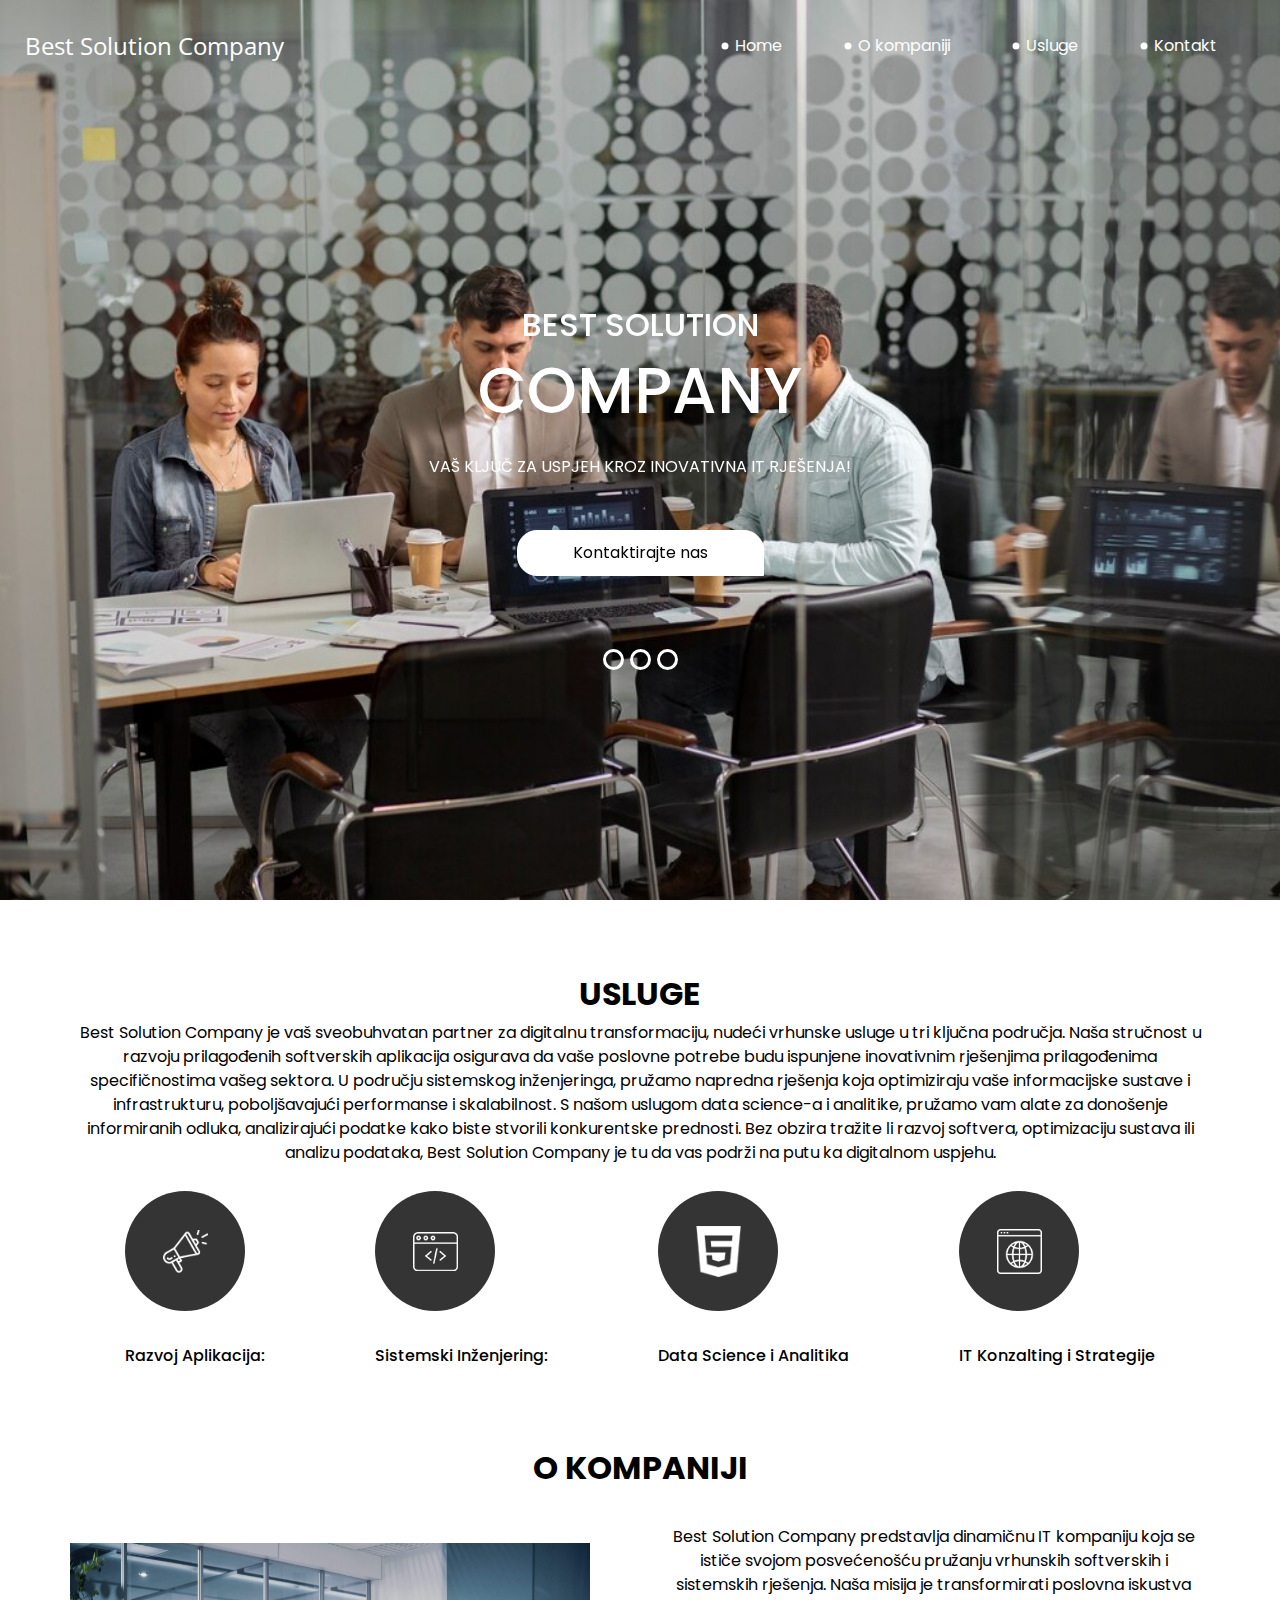
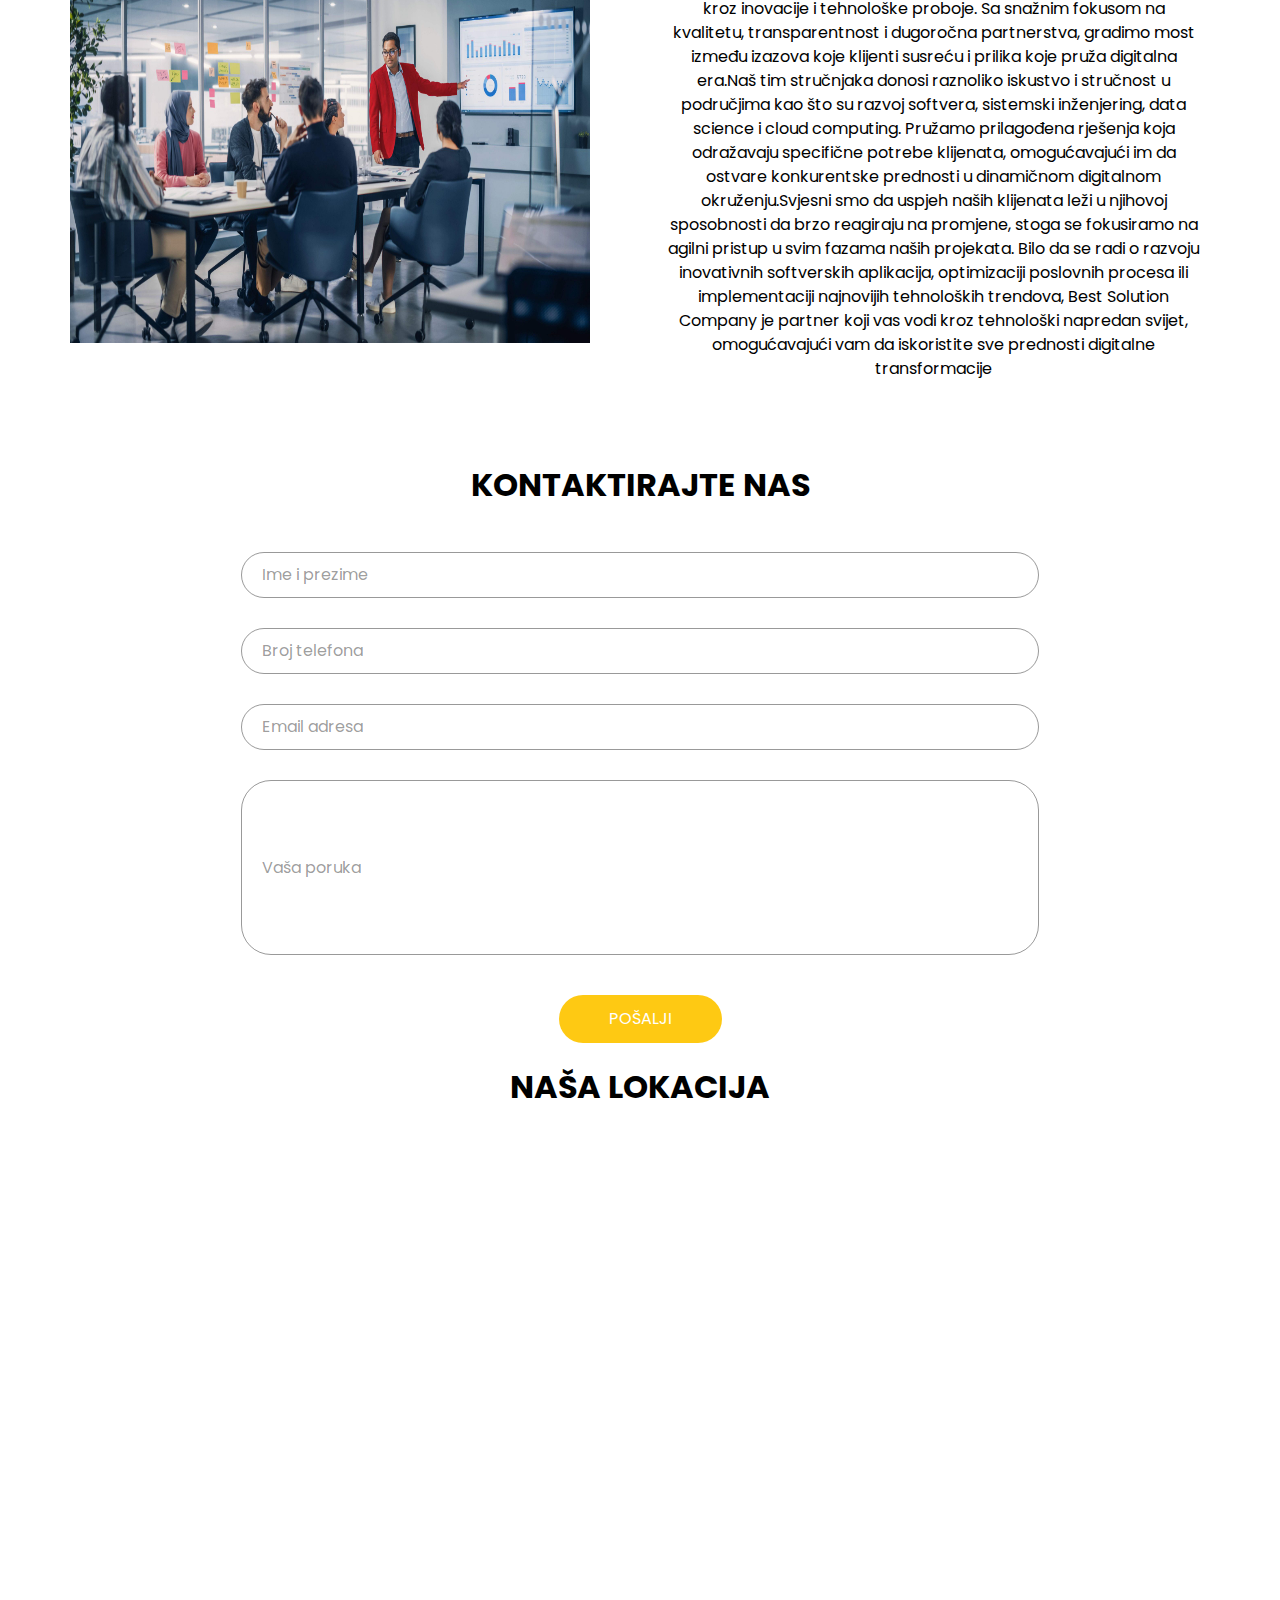
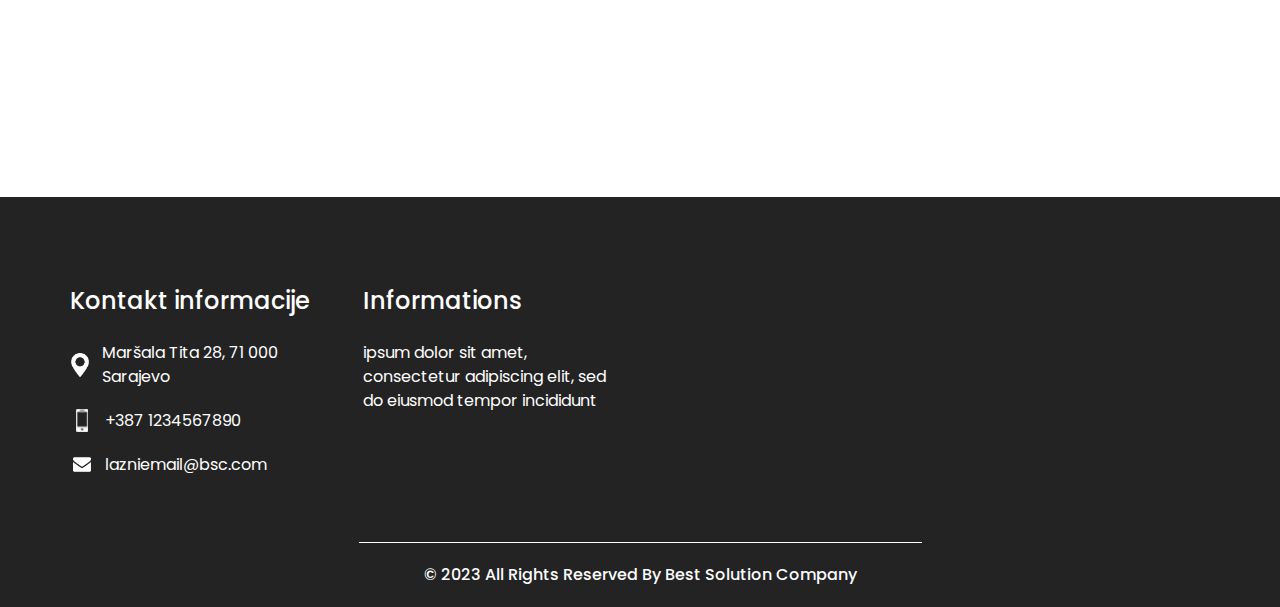
==== commit 55d18cc2: "riješen layout O kompaniji" ====
--- a/index.html
+++ b/index.html
@@ -224,6 +224,11 @@
   <!-- who section -->
 
   <section class="who_section ">
+    <div class="heading_container">
+      <h2>
+        O kompaniji
+      </h2>
+    </div>
     <div class="container">
       <div class="row">
         <div class="col-md-5">
@@ -233,11 +238,6 @@
         </div>
         <div class="col-md-7">
           <div class="detail-box">
-            <div class="heading_container">
-              <h2>
-                O kompaniji
-              </h2>
-            </div>
             <p>
               Best Solution Company predstavlja dinamičnu IT kompaniju koja se ističe svojom posvećenošću pružanju vrhunskih softverskih i sistemskih rješenja. Naša misija je transformirati poslovna iskustva kroz inovacije i tehnološke proboje. Sa snažnim fokusom na kvalitetu, transparentnost i dugoročna partnerstva, gradimo most između izazova koje klijenti susreću i prilika koje pruža digitalna era.Naš tim stručnjaka donosi raznoliko iskustvo i stručnost u područjima kao što su razvoj softvera, sistemski inženjering, data science i cloud computing. Pružamo prilagođena rješenja koja odražavaju specifične potrebe klijenata, omogućavajući im da ostvare konkurentske prednosti u dinamičnom digitalnom okruženju.Svjesni smo da uspjeh naših klijenata leži u njihovoj sposobnosti da brzo reagiraju na promjene, stoga se fokusiramo na agilni pristup u svim fazama naših projekata. Bilo da se radi o razvoju inovativnih softverskih aplikacija, optimizaciji poslovnih procesa ili implementaciji najnovijih tehnoloških trendova, Best Solution Company je partner koji vas vodi kroz tehnološki napredan svijet, omogućavajući vam da iskoristite sve prednosti digitalne transformacije
             </p>
--- a/css/style.css
+++ b/css/style.css
@@ -329,19 +329,32 @@
   -ms-flex-align: center;
   align-items: center;
 }
-
+.detail-box1{
+  text-align: center;
+  align-items: center;
+}
+.heading_container1 {
+  align-items: center;
+  text-align: center;
+  font-weight: bolder;
+  padding-top: 20px;
+}
 .who_section .img-box img {
-  width: 400px;
-  height: 500px;
+  width: 520px;
+  height: 400px;
 }
 
 .who_section .detail-box {
-  margin-left: 10px;
-  margin-right: 100px;
+  margin-left: 70px;
+  margin-right: auto;
 }
 
 .who_section .detail-box p {
   margin-top: 30px;
+  margin-right: 10px;
+  margin-left: 40px;
+  margin-bottom: 10px;
+  text-align: center;
 }
 
 .who_section .detail-box a {
@@ -613,7 +626,6 @@
   flex-direction: column;
   padding-bottom: 10px;
 }
-
 /* end contact section */
 .info_section {
   background-color: #232323;
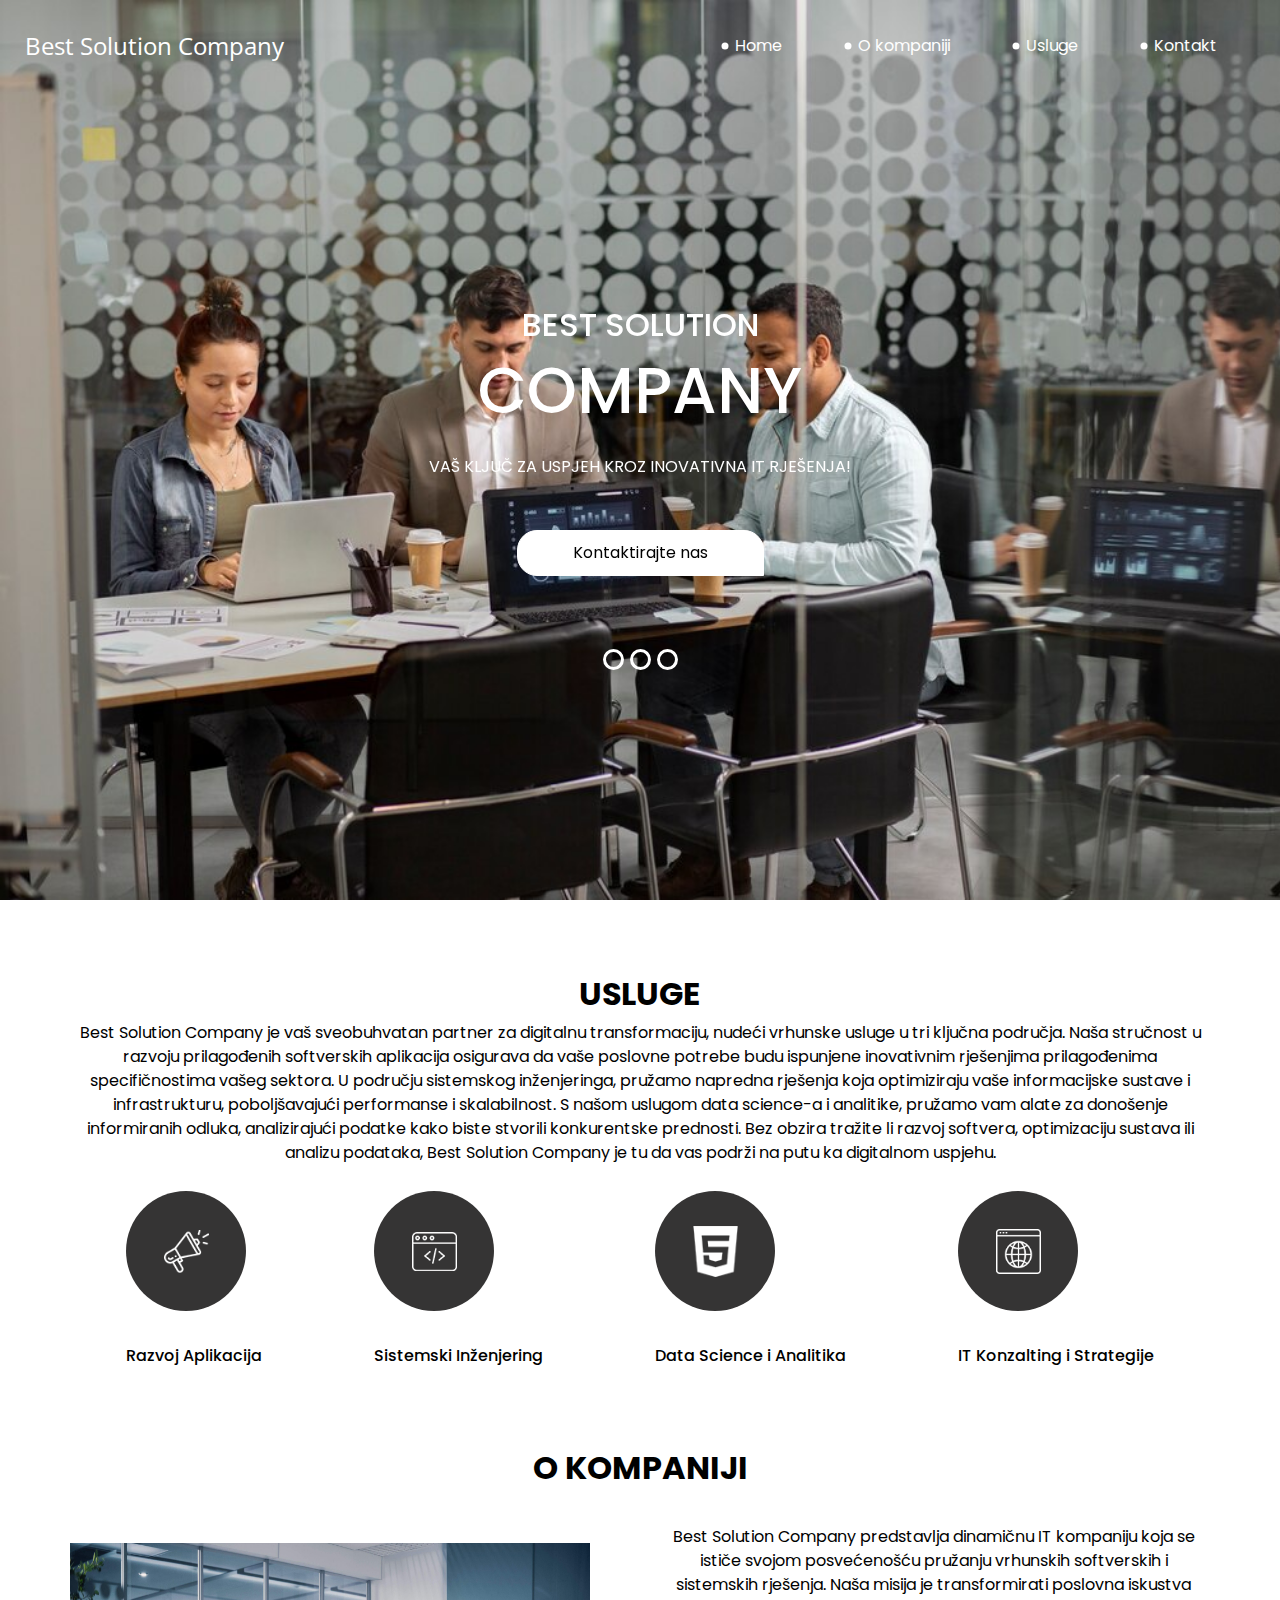
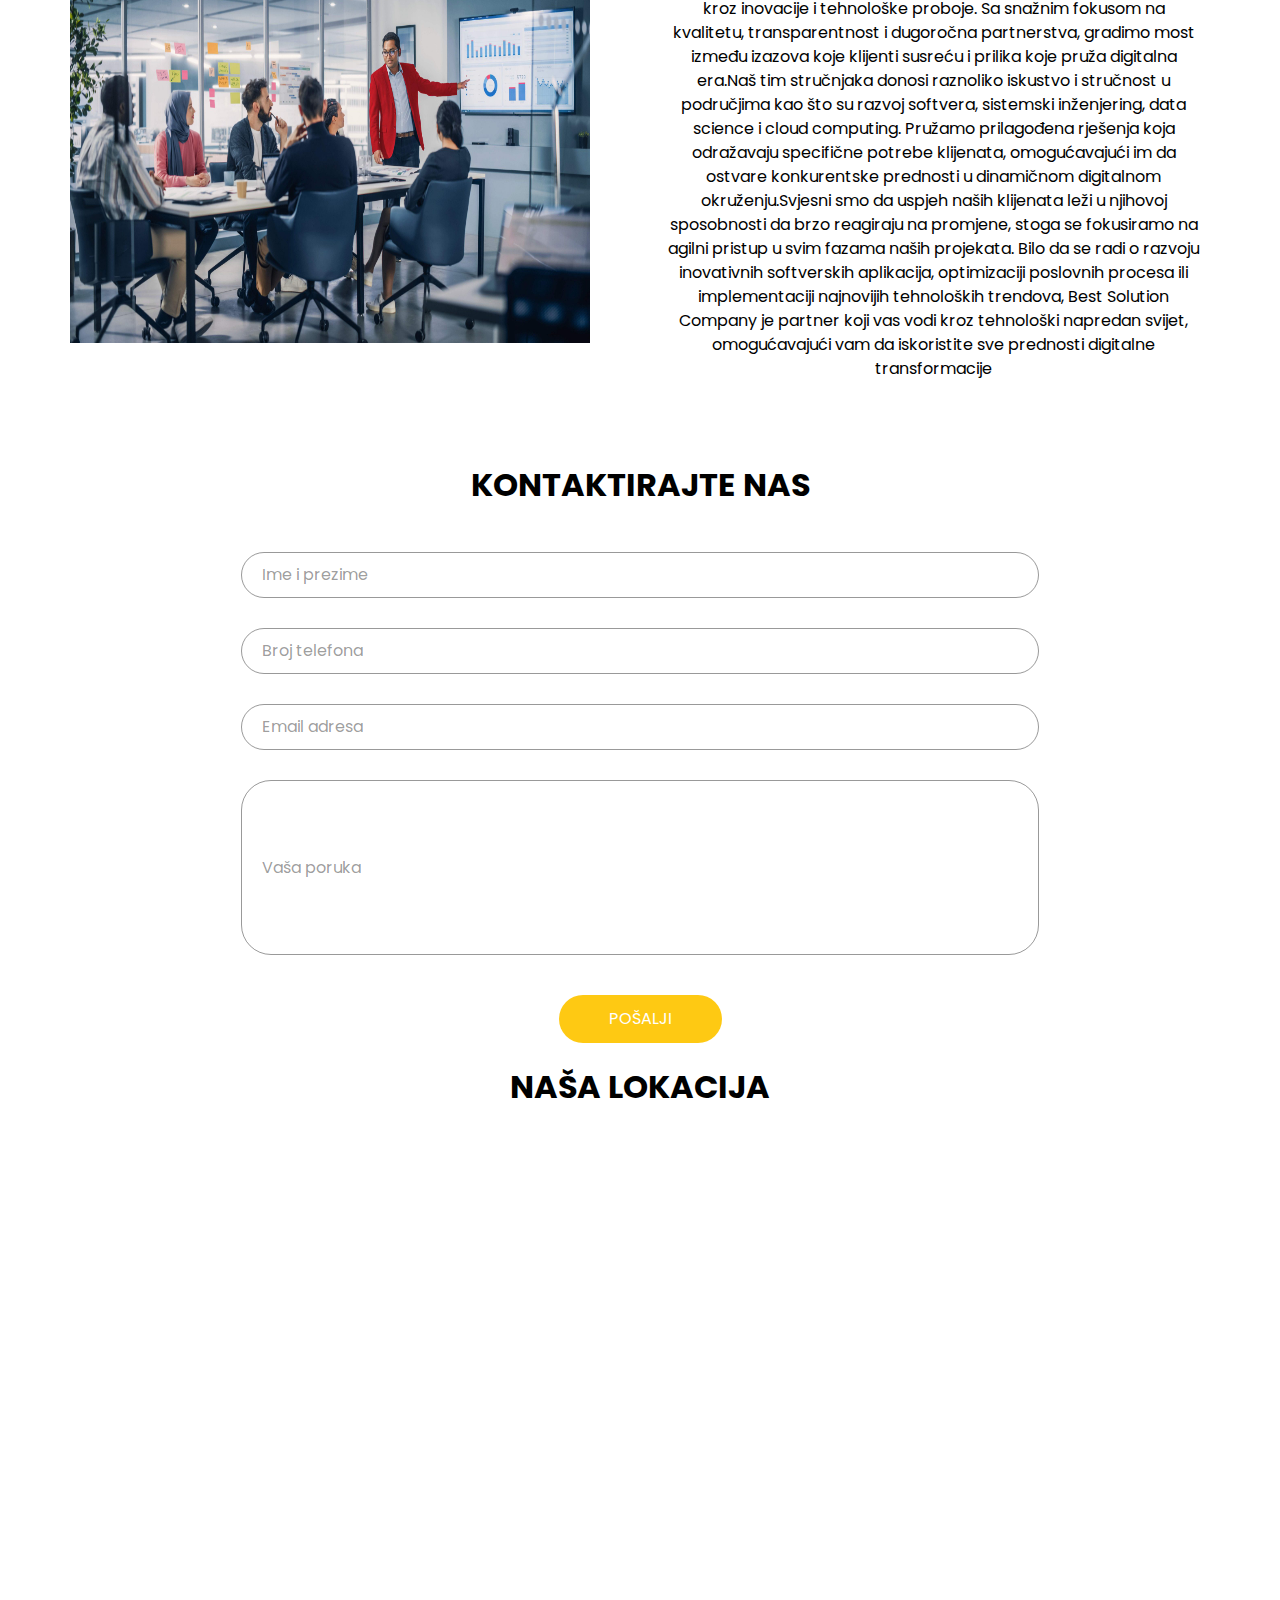
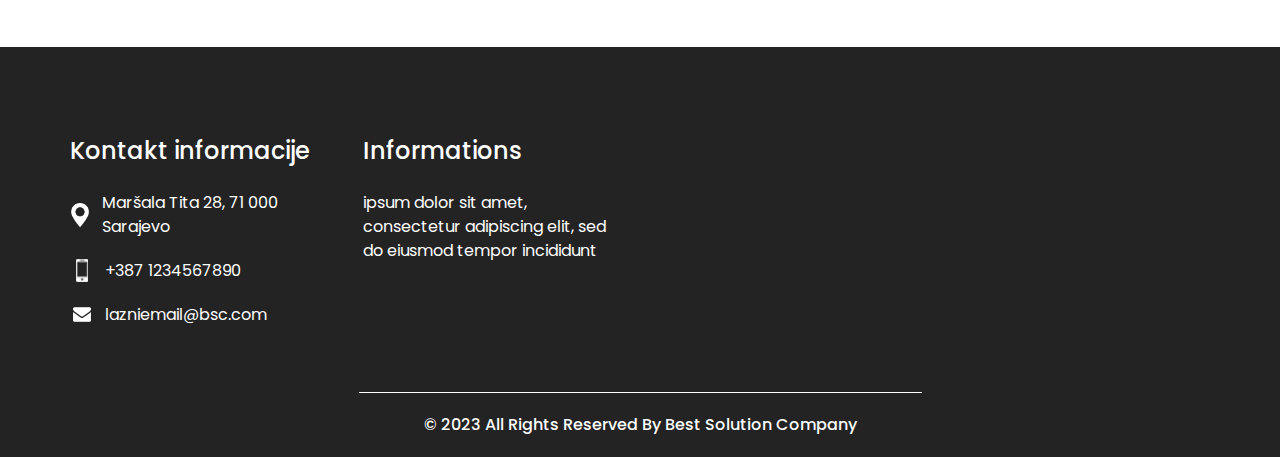
==== commit 96b32f23: "mapa i margine" ====
--- a/index.html
+++ b/index.html
@@ -180,7 +180,7 @@
           </div>
           <div class="detail-box">
             <h6>
-              Razvoj Aplikacija:
+              Razvoj Aplikacija
             </h6>
           </div>
         </div>
@@ -190,7 +190,7 @@
           </div>
           <div class="detail-box">
             <h6>
-              Sistemski Inženjering:
+              Sistemski Inženjering
             </h6>
           </div>
         </div>
@@ -290,14 +290,11 @@
         </div>
     <div class="lokacija">
         <h2>NAŠA LOKACIJA</h2>
-        <iframe src="https://www.google.com/maps/embed?pb=!1m18!1m12!1m3!1d583.2044090109723!2d18.415386065053255!3d43.858820399921505!2m3!1f0!2f0!3f0!3m2!1i1024!2i768!4f13.1!3m3!1m2!1s0x4758c8da6e798c7b%3A0x566ae1659b905789!2sMar%C5%A1ala%20Tita%2028%2C%20Sarajevo%2071000!5e0!3m2!1sbs!2sba!4v1700643686926!5m2!1sbs!2sba" width="800" height="600" style="border: 0px;;" allowfullscreen="" loading="lazy" referrerpolicy="no-referrer-when-downgrade"></iframe>
+        <iframe src="https://www.google.com/maps/embed?pb=!1m18!1m12!1m3!1d583.2044090109723!2d18.415386065053255!3d43.858820399921505!2m3!1f0!2f0!3f0!3m2!1i1024!2i768!4f13.1!3m3!1m2!1s0x4758c8da6e798c7b%3A0x566ae1659b905789!2sMar%C5%A1ala%20Tita%2028%2C%20Sarajevo%2071000!5e0!3m2!1sbs!2sba!4v1700643686926!5m2!1sbs!2sba" width="100%" height="450" style="border: 0px;;" allowfullscreen="" loading="lazy" referrerpolicy="no-referrer-when-downgrade"></iframe>
       </div>
     </div>
   </section>
-
   <!-- end contact section -->
-
-
   <!-- info section -->
   <section class="info_section ">
     <div class="container">
--- a/css/style.css
+++ b/css/style.css
@@ -610,6 +610,7 @@
 }
 .lokacija {
   text-align: center;
+  
 }
 .lokacija h2{
   text-align: center;
@@ -625,6 +626,7 @@
   justify-content: center;
   flex-direction: column;
   padding-bottom: 10px;
+  margin-bottom: 0;
 }
 /* end contact section */
 .info_section {
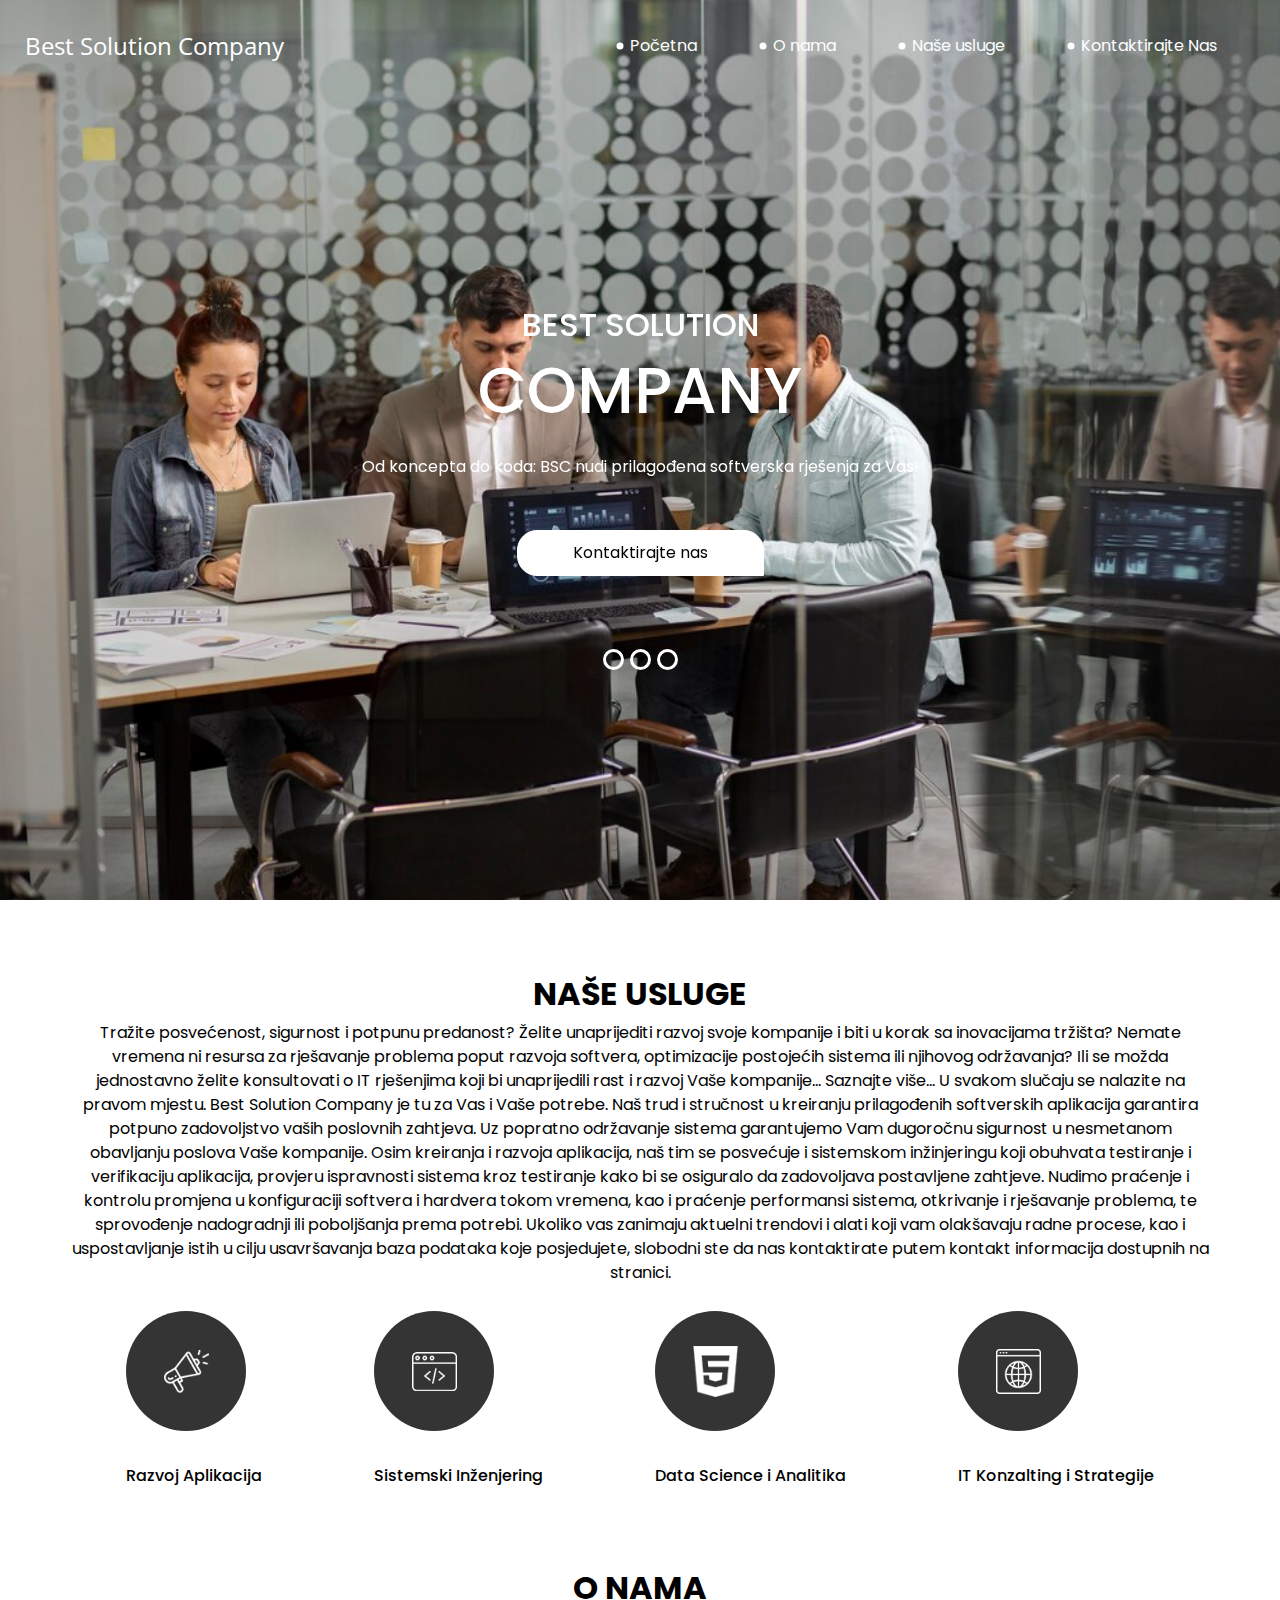
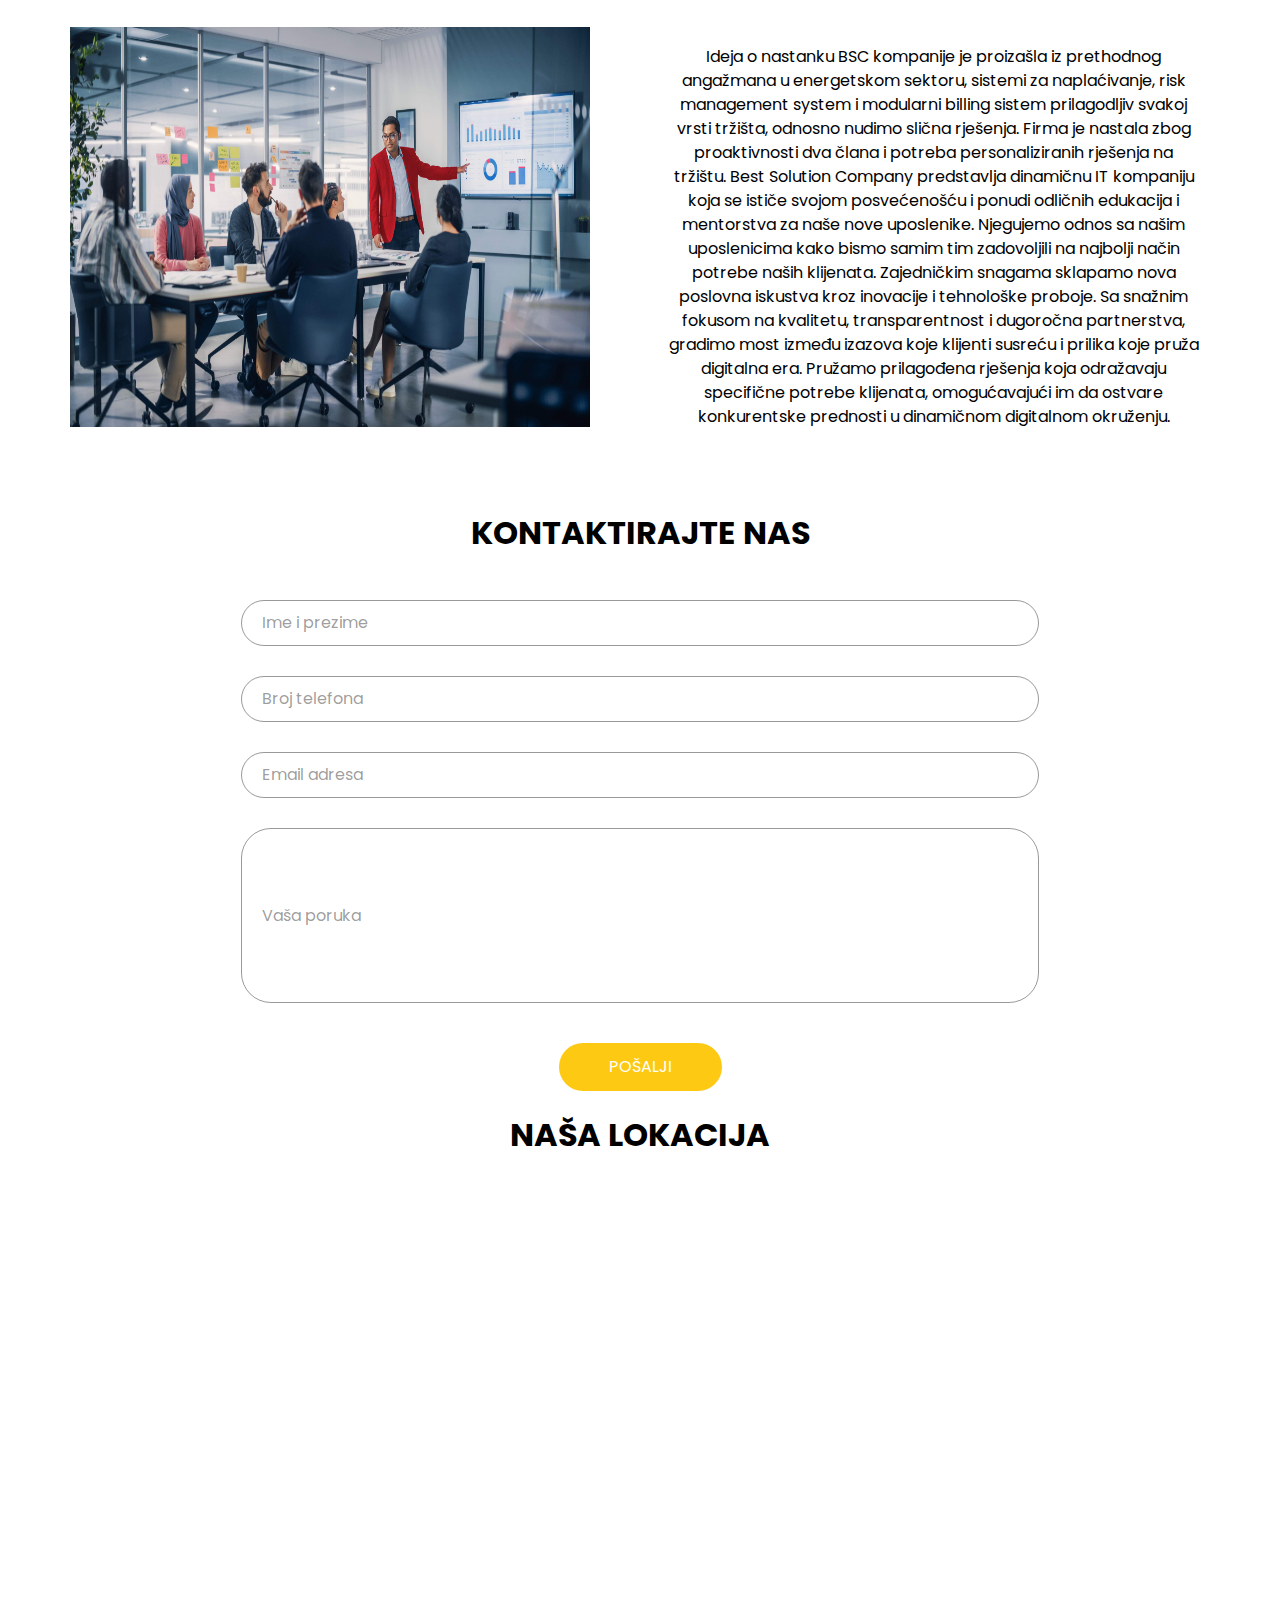
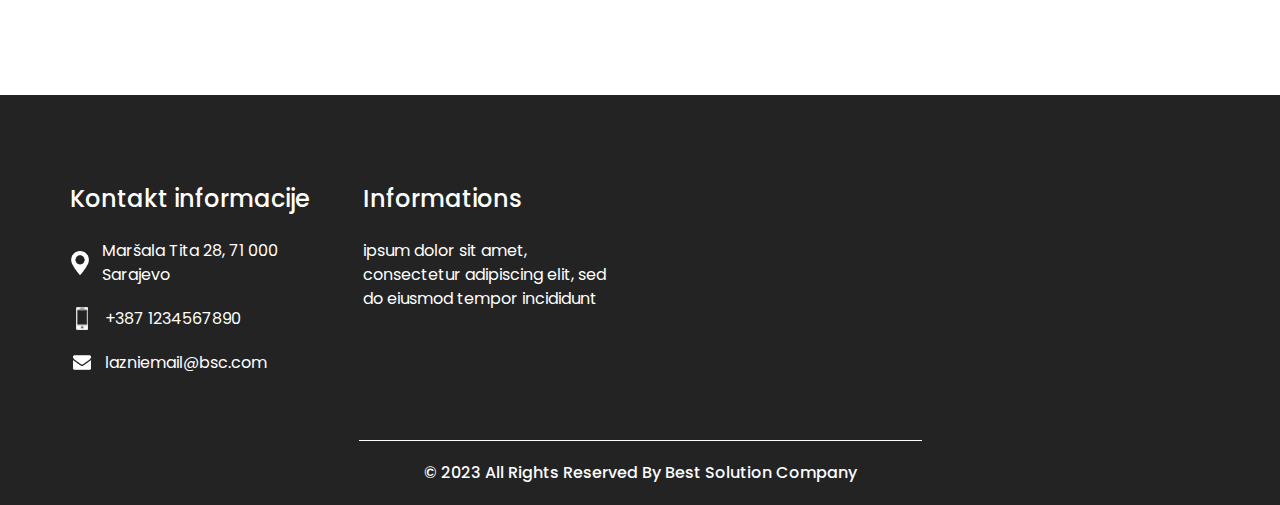
==== commit 4e0bc047: "dodan sadrzaj i sredjen layout" ====
--- a/index.html
+++ b/index.html
@@ -48,17 +48,17 @@
         <div class="d-flex ml-auto flex-column flex-lg-row align-items-center">
           <ul class="navbar-nav  ">
             <li class="nav-item active">
-              <a class="nav-link" href="index.html">Home <span class="sr-only">(current)</span></a>
+              <a class="nav-link" href="index.html">Početna<span class="sr-only">(current)</span></a>
             </li>
             <li class="nav-item">
-              <a class="nav-link" href="about.html"> O kompaniji</a>
+              <a class="nav-link" href="about.html"> O nama</a>
             </li>
             <li class="nav-item">
-              <a class="nav-link" href="do.html"> Usluge </a>
+              <a class="nav-link" href="do.html"> Naše usluge </a>
             </li>
             </li>
             <li class="nav-item">
-              <a class="nav-link" href="contact.html">Kontakt</a>
+              <a class="nav-link" href="contact.html">Kontaktirajte Nas</a>
             </li>
           </ul>
         </div>
@@ -89,7 +89,7 @@
                         Company
                       </h1>
                       <p>
-                        VAŠ KLJUČ ZA USPJEH KROZ INOVATIVNA IT RJEŠENJA!
+                        Od koncepta do koda: BSC nudi prilagođena softverska rješenja za Vas!
                       </p>
                       <div class="">
                         <a href="contact.html">
@@ -107,16 +107,15 @@
                   <div class="detail-box">
                     <div>
                       <h2>
-                        Usluge koje
-
+                        Naše
                       </h2>
                       <h1>
-                        nudimo
+                        usluge
                       </h1>
-                      <p>
-                        Lorem ipsum dolor sit amet, consectetur adipiscing elit, sed do eiusmod tempor incididunt ut
-                        labore
-                      </p>
+                      <p>Tražite posvećenost, sigurnost i potpunu predanost? Želite unaprijediti razvoj svoje kompanije i biti u
+korak sa inovacijama tržišta? Nemate vremena ni resursa za rješavanje problema poput razvoja softvera,
+optimizacije postojećih sistema ili njihovog održavanja? Ili se možda jednostavno želite konsultovati o IT
+rješenjima koji bi unaprijedili rast i razvoj Vaše kompanije...</p>
                       <div class="">
                         <a href="do.html">
                           Saznajte više
@@ -133,15 +132,14 @@
                   <div class="detail-box">
                     <div>
                       <h2>
-                        Postanite naš
+                        Postanite dio naš
 
                       </h2>
                       <h1>
-                        partner
+                        tima
                       </h1>
                       <p>
-                        Lorem ipsum dolor sit amet, consectetur adipiscing elit, sed do eiusmod tempor incididunt ut
-                        labore
+                      Za više informacija kontaktirajte nas.
                       </p>
                       <div class="">
                         <a href="contact.html">
@@ -167,11 +165,25 @@
     <div class="container">
       <div class="heading_container">
         <h2>
-          Usluge
+          Naše usluge
         </h2>
         <p>
-          Best Solution Company je vaš sveobuhvatan partner za digitalnu transformaciju, nudeći vrhunske usluge u tri ključna područja. Naša stručnost u razvoju prilagođenih softverskih aplikacija osigurava da vaše poslovne potrebe budu ispunjene inovativnim rješenjima prilagođenima specifičnostima vašeg sektora. U području sistemskog inženjeringa, pružamo napredna rješenja koja optimiziraju vaše informacijske sustave i infrastrukturu, poboljšavajući performanse i skalabilnost. S našom uslugom data science-a i analitike, pružamo vam alate za donošenje informiranih odluka, analizirajući podatke kako biste stvorili konkurentske prednosti. Bez obzira tražite li razvoj softvera, optimizaciju sustava ili analizu podataka, Best Solution Company je tu da vas podrži na putu ka digitalnom uspjehu.
-        </p>
+          Tražite posvećenost, sigurnost i potpunu predanost? Želite unaprijediti razvoj svoje kompanije i biti u
+          korak sa inovacijama tržišta? Nemate vremena ni resursa za rješavanje problema poput razvoja softvera,
+          optimizacije postojećih sistema ili njihovog održavanja? Ili se možda jednostavno želite konsultovati o IT
+          rješenjima koji bi unaprijedili rast i razvoj Vaše kompanije...
+          Saznajte više...
+          U svakom slučaju se nalazite na pravom mjestu. Best Solution Company je tu za Vas i Vaše potrebe. Naš
+          trud i stručnost u kreiranju prilagođenih softverskih aplikacija garantira potpuno zadovoljstvo vaših
+          poslovnih zahtjeva. Uz popratno održavanje sistema garantujemo Vam dugoročnu sigurnost u
+          nesmetanom obavljanju poslova Vaše kompanije. Osim kreiranja i razvoja aplikacija, naš tim se
+          posvećuje i sistemskom inžinjeringu koji obuhvata testiranje i verifikaciju aplikacija, provjeru ispravnosti
+          sistema kroz testiranje kako bi se osiguralo da zadovoljava postavljene zahtjeve. Nudimo praćenje i
+          kontrolu promjena u konfiguraciji softvera i hardvera tokom vremena, kao i praćenje performansi
+          sistema, otkrivanje i rješavanje problema, te sprovođenje nadogradnji ili poboljšanja prema potrebi.
+          Ukoliko vas zanimaju aktuelni trendovi i alati koji vam olakšavaju radne procese, kao i uspostavljanje
+          istih u cilju usavršavanja baza podataka koje posjedujete, slobodni ste da nas kontaktirate putem kontakt
+          informacija dostupnih na stranici.</p>
       </div>
       <div class="do_container">
         <div class="box arrow-start arrow_bg">
@@ -226,8 +238,8 @@
   <section class="who_section ">
     <div class="heading_container">
       <h2>
-        O kompaniji
-      </h2>
+        O nama
+      </h2> 
     </div>
     <div class="container">
       <div class="row">
@@ -239,8 +251,17 @@
         <div class="col-md-7">
           <div class="detail-box">
             <p>
-              Best Solution Company predstavlja dinamičnu IT kompaniju koja se ističe svojom posvećenošću pružanju vrhunskih softverskih i sistemskih rješenja. Naša misija je transformirati poslovna iskustva kroz inovacije i tehnološke proboje. Sa snažnim fokusom na kvalitetu, transparentnost i dugoročna partnerstva, gradimo most između izazova koje klijenti susreću i prilika koje pruža digitalna era.Naš tim stručnjaka donosi raznoliko iskustvo i stručnost u područjima kao što su razvoj softvera, sistemski inženjering, data science i cloud computing. Pružamo prilagođena rješenja koja odražavaju specifične potrebe klijenata, omogućavajući im da ostvare konkurentske prednosti u dinamičnom digitalnom okruženju.Svjesni smo da uspjeh naših klijenata leži u njihovoj sposobnosti da brzo reagiraju na promjene, stoga se fokusiramo na agilni pristup u svim fazama naših projekata. Bilo da se radi o razvoju inovativnih softverskih aplikacija, optimizaciji poslovnih procesa ili implementaciji najnovijih tehnoloških trendova, Best Solution Company je partner koji vas vodi kroz tehnološki napredan svijet, omogućavajući vam da iskoristite sve prednosti digitalne transformacije
-            </p>
+              Ideja o nastanku BSC kompanije je proizašla iz prethodnog angažmana u energetskom sektoru, sistemi za
+              naplaćivanje, risk management system i modularni billing sistem prilagodljiv svakoj vrsti tržišta,
+              odnosno nudimo slična rješenja. Firma je nastala zbog proaktivnosti dva člana i potreba personaliziranih
+              rješenja na tržištu.
+              Best Solution Company predstavlja dinamičnu IT kompaniju koja se ističe svojom posvećenošću i
+              ponudi odličnih edukacija i mentorstva za naše nove uposlenike. Njegujemo odnos sa našim
+              uposlenicima kako bismo samim tim zadovoljili na najbolji način potrebe naših klijenata. Zajedničkim
+              snagama sklapamo nova poslovna iskustva kroz inovacije i tehnološke proboje. Sa snažnim fokusom na
+              kvalitetu, transparentnost i dugoročna partnerstva, gradimo most između izazova koje klijenti susreću i
+              prilika koje pruža digitalna era. Pružamo prilagođena rješenja koja odražavaju specifične potrebe
+              klijenata, omogućavajući im da ostvare konkurentske prednosti u dinamičnom digitalnom okruženju.</p>
             <div>
             </div>
           </div>
--- a/css/style.css
+++ b/css/style.css
@@ -246,6 +246,27 @@
   border-radius: 100%;
   opacity: 1;
 }
+.who_section .row1 {
+  display: flex;
+  flex-wrap: wrap;
+}
+
+.who_section .col-md-4 {
+  flex: 0 0 20%; 
+  margin-bottom: 20px;
+}
+
+.who_section .img-box1 {
+  text-align: left;
+}
+
+.who_section .detail-box1 {
+  text-align: left;
+}
+
+.who_section .detail-box1 p {
+  margin-top: 0;
+}
 
 .do_section .heading_container {
   -webkit-box-align: center;
@@ -317,7 +338,7 @@
 }
 
 .do_section .do_container .arrow-middle::before {
-  background-image: url(../imahges/arrow-middle.png);
+  background-image: url(../imahges/arrogw-middle.png);
 }
 
 .do_section .do_container .arrow-end::before {
@@ -370,180 +391,6 @@
 .who_section .detail-box a:hover {
   background-color: transparent;
   color: #353434;
-}
-
-.work_section .work_container {
-  display: -webkit-box;
-  display: -ms-flexbox;
-  display: flex;
-  -ms-flex-wrap: wrap;
-  flex-wrap: wrap;
-  margin: 0 -1%;
-}
-
-.work_section .work_container .box {
-  min-width: 300px;
-  display: -webkit-box;
-  display: -ms-flexbox;
-  display: flex;
-  -webkit-box-align: stretch;
-  -ms-flex-align: stretch;
-  align-items: stretch;
-}
-
-.work_section .work_container .box img {
-  width: 100%;
-}
-
-.work_section .work_container .box.b-2, .work_section .work_container .box.b-3 {
-  width: 43.5%;
-}
-
-.work_section .work_container .box.b-1, .work_section .work_container .box.b-4 {
-  width: 56.5%;
-}
-
-.client_section {
-  padding-bottom: 150px;
-}
-
-.client_section .heading_container {
-  -webkit-box-align: center;
-      -ms-flex-align: center;
-          align-items: center;
-  margin-bottom: 45px;
-}
-
-.client_section .box {
-  padding: 20px;
-  display: -webkit-box;
-  display: -ms-flexbox;
-  display: flex;
-  -webkit-box-orient: vertical;
-  -webkit-box-direction: normal;
-      -ms-flex-direction: column;
-          flex-direction: column;
-  -webkit-box-align: center;
-      -ms-flex-align: center;
-          align-items: center;
-  text-align: center;
-  margin: 20px;
-}
-
-.client_section .box .img-box {
-  width: 60px;
-}
-
-.client_section .box .img-box img {
-  width: 100%;
-}
-
-.client_section .box .detail-box {
-  margin-top: 35px;
-  display: -webkit-box;
-  display: -ms-flexbox;
-  display: flex;
-  -webkit-box-orient: vertical;
-  -webkit-box-direction: normal;
-      -ms-flex-direction: column;
-          flex-direction: column;
-  -webkit-box-align: center;
-      -ms-flex-align: center;
-          align-items: center;
-}
-
-.client_section .box .detail-box h5 {
-  text-transform: uppercase;
-  font-weight: bold;
-  font-size: 18px;
-}
-
-.client_section .box .detail-box h5 span {
-  text-transform: none;
-  font-size: 16px;
-  font-weight: normal;
-  color: #fec016;
-}
-
-.client_section .box .detail-box img {
-  width: 15px;
-  margin: 35px 0;
-}
-
-.client_section .carousel-wrap {
-  margin: 0 auto;
-  padding: 0;
-  position: relative;
-}
-
-.client_section .owl-nav > div {
-  margin-top: -26px;
-  position: absolute;
-  top: 50%;
-  color: #cdcbcd;
-}
-
-.client_section .owl-carousel .owl-nav .owl-prev,
-.client_section .owl-carousel .owl-nav .owl-next {
-  width: 50px;
-  height: 50px;
-  background-color: #000000;
-  background-size: 16px;
-  background-position: center;
-  border-radius: 100%;
-  background-repeat: no-repeat;
-  position: absolute;
-  bottom: -75px;
-  outline: none;
-}
-
-.client_section .owl-carousel .owl-nav .owl-prev:hover,
-.client_section .owl-carousel .owl-nav .owl-next:hover {
-  background-color: rgba(0, 0, 0, 0.8);
-}
-
-.client_section .owl-carousel .owl-nav .owl-prev {
-  background-image: url(../images/prev.png);
-  left: 50%;
-  -webkit-transform: translateX(-102%);
-          transform: translateX(-102%);
-}
-
-.client_section .owl-carousel .owl-nav .owl-next {
-  right: 50%;
-  background-image: url(../images/next.png);
-  -webkit-transform: translateX(102%);
-          transform: translateX(102%);
-}
-
-.client_section .owl-carousel .owl-dots.disabled,
-.client_section .owl-carousel .owl-nav.disabled {
-  display: block;
-}
-
-.client_section .owl-item.active.center .box {
-  -webkit-box-shadow: 0 0 20px 0 rgba(0, 0, 0, 0.2);
-          box-shadow: 0 0 20px 0 rgba(0, 0, 0, 0.2);
-}
-
-.target_section {
-  background-image: url(../images/target-bg.jpg);
-  background-size: cover;
-  color: #ffffff;
-  text-align: center;
-}
-
-.target_section .detail-box {
-  margin: 30px 0;
-}
-
-.target_section h2 {
-  font-weight: bold;
-}
-
-.target_section h5 {
-  font-size: 18px;
-  font-weight: 500;
 }
 
 /* contact section */
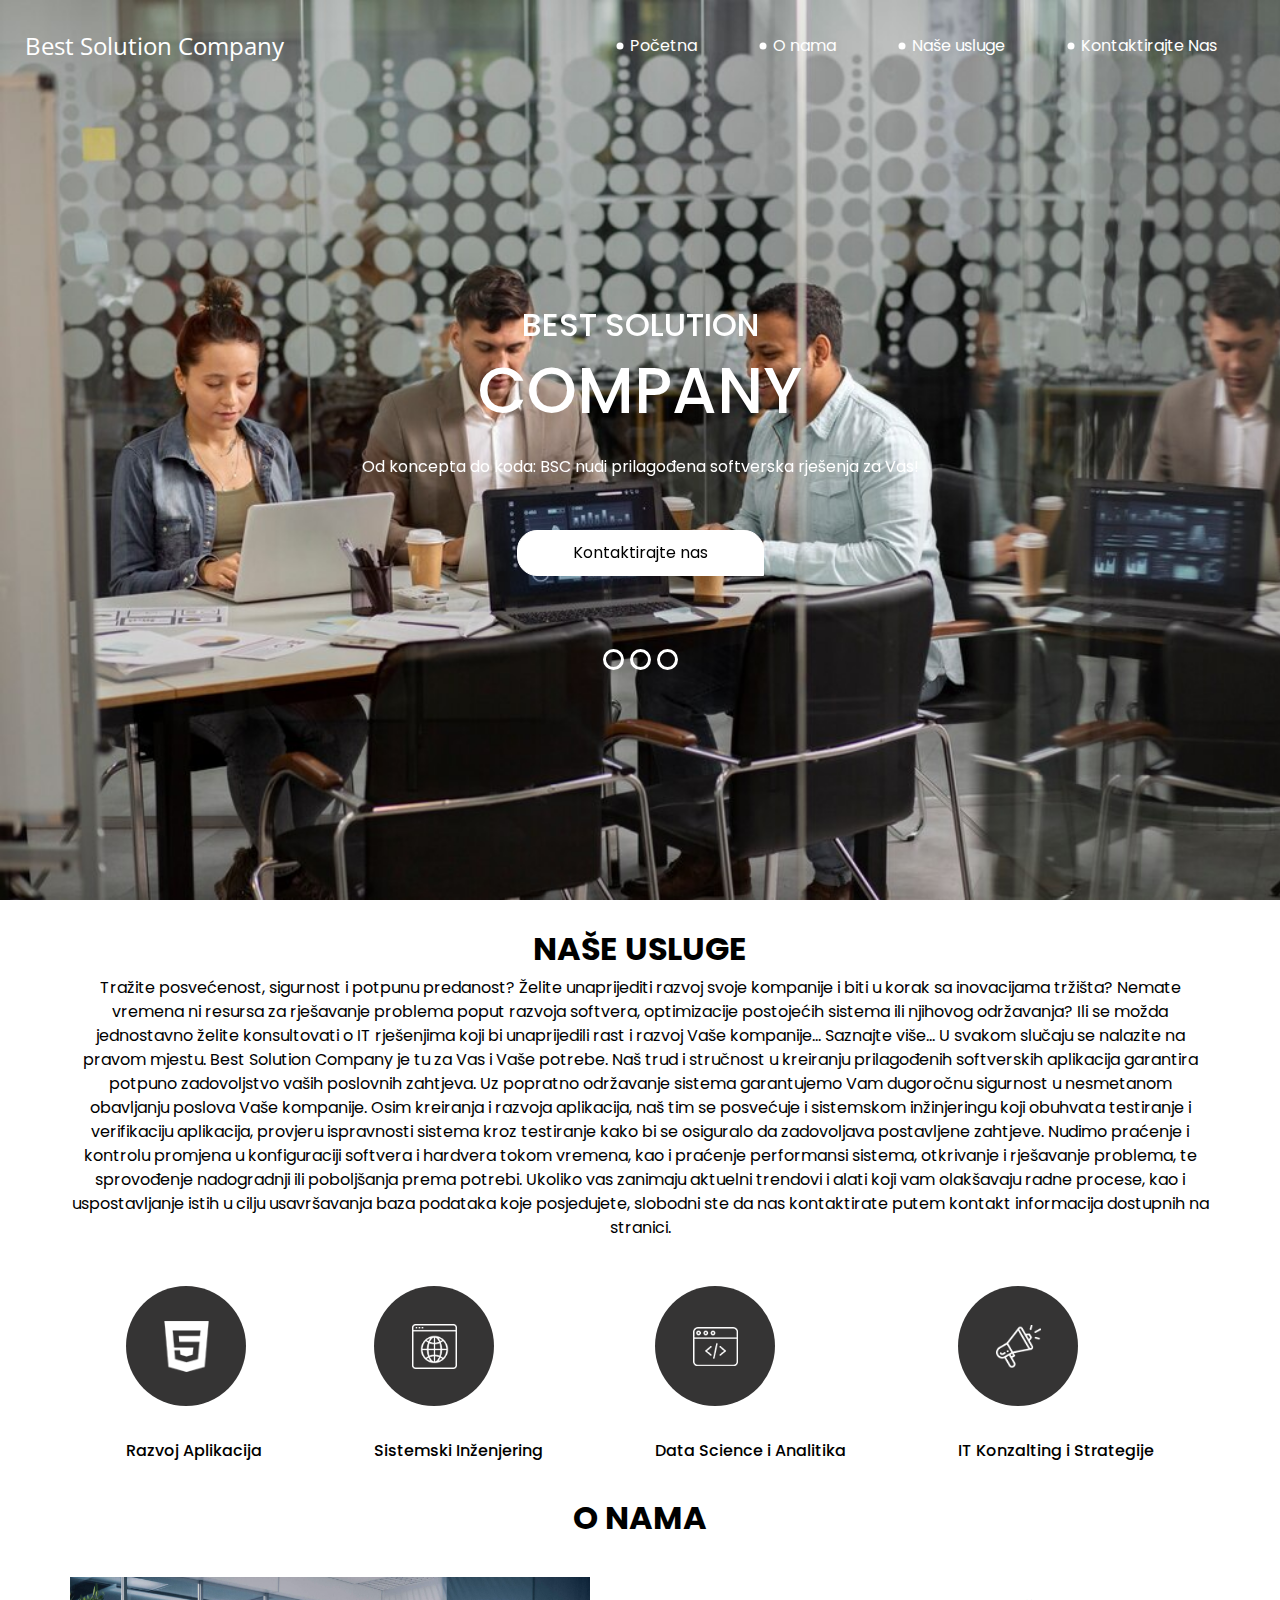
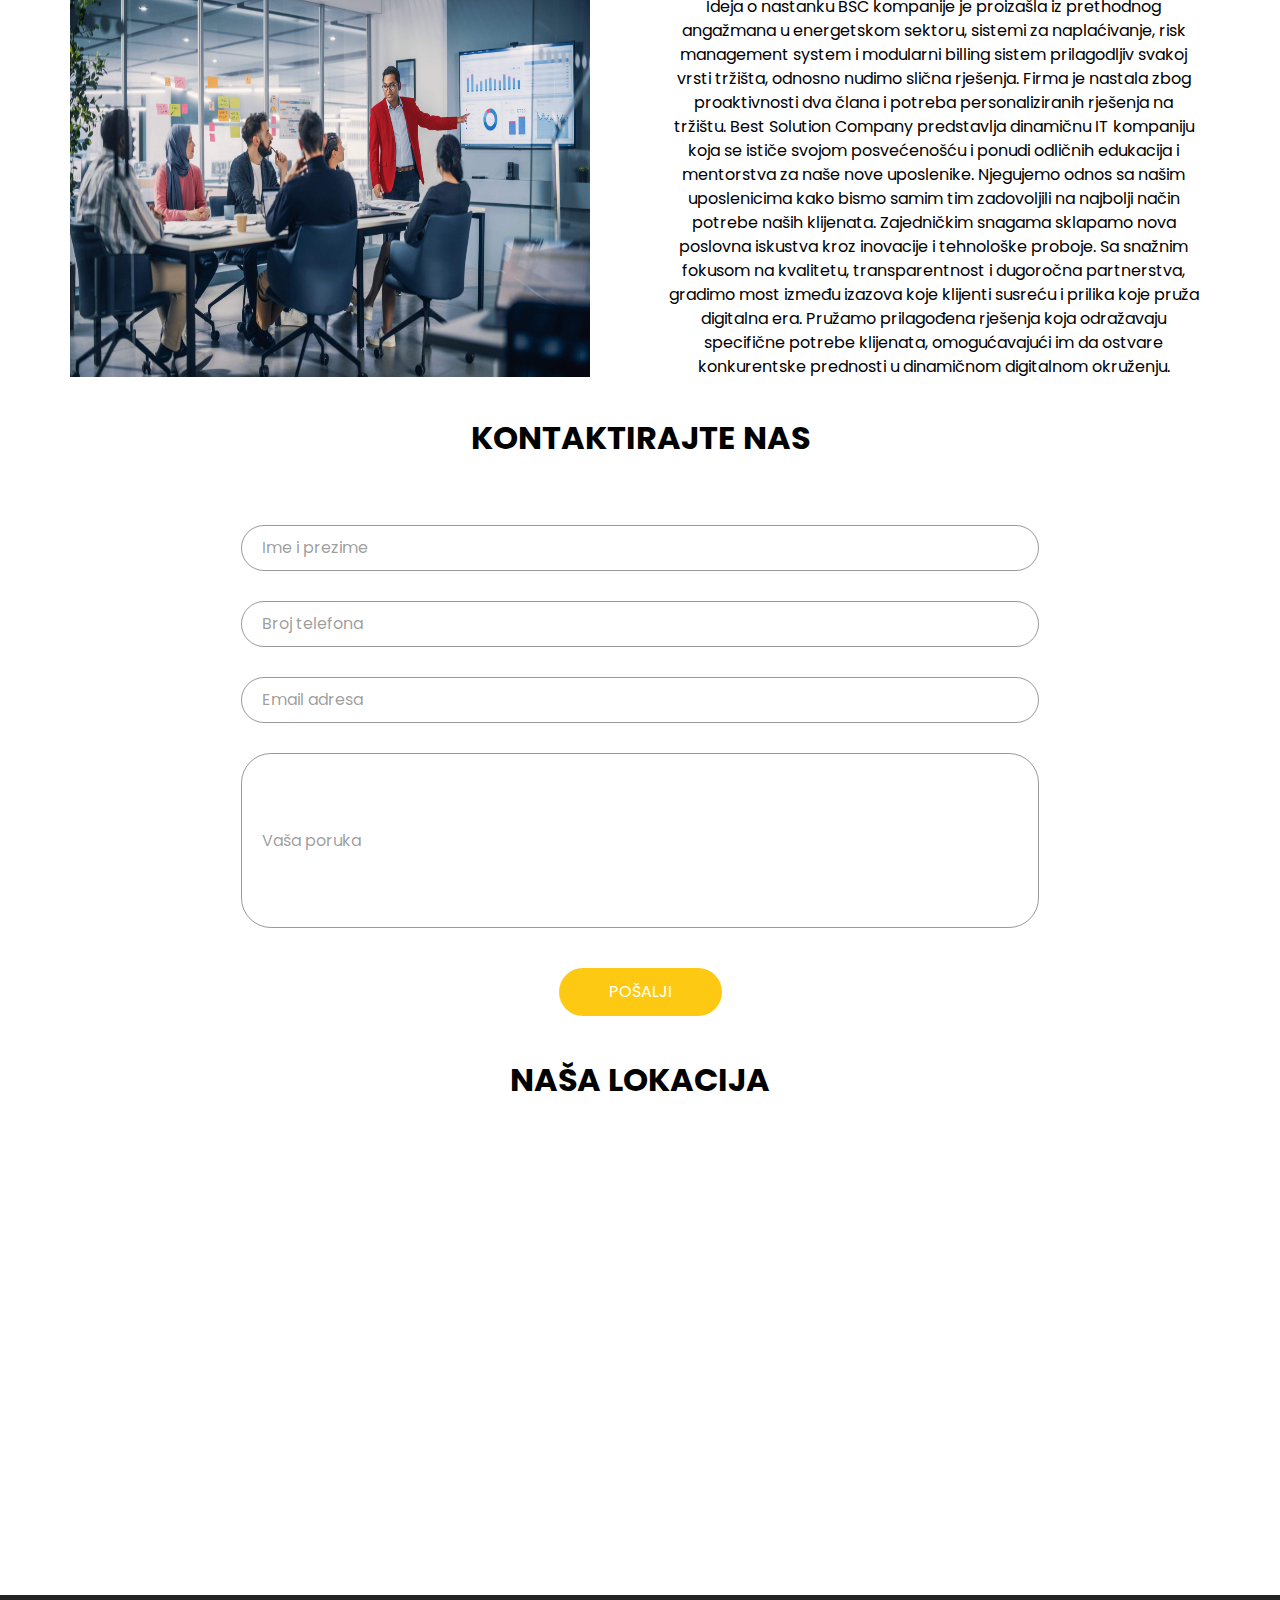
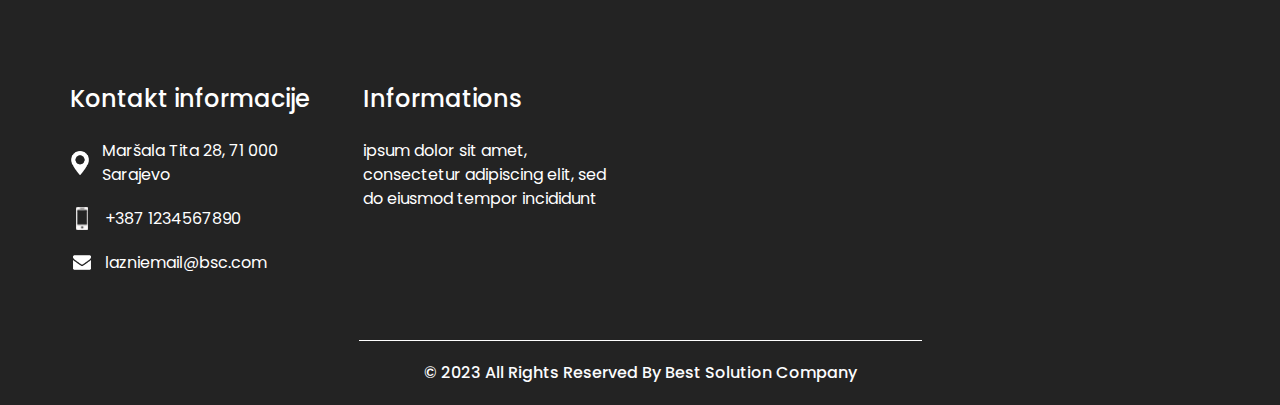
==== commit 9c20fd4c: "sredjen padding" ====
--- a/index.html
+++ b/index.html
@@ -188,7 +188,7 @@
       <div class="do_container">
         <div class="box arrow-start arrow_bg">
           <div class="img-box">
-            <img src="images/d-1.png" alt="">
+            <img src="images/d-3.png" alt="">
           </div>
           <div class="detail-box">
             <h6>
@@ -198,7 +198,7 @@
         </div>
         <div class="box arrow-middle arrow_bg">
           <div class="img-box">
-            <img src="images/d-2.png" alt="">
+            <img src="images/d-4.png" alt="">
           </div>
           <div class="detail-box">
             <h6>
@@ -208,7 +208,7 @@
         </div>
         <div class="box arrow-middle arrow_bg">
           <div class="img-box">
-            <img src="images/d-3.png" alt="">
+            <img src="images/d-2.png" alt="">
           </div>
           <div class="detail-box">
             <h6>
@@ -218,7 +218,7 @@
         </div>
         <div class="box arrow-end arrow_bg">
           <div class="img-box">
-            <img src="images/d-4.png" alt="">
+            <img src="images/d-1.png" alt="">
           </div>
           <div class="detail-box">
             <h6>
@@ -309,8 +309,10 @@
             </div>
           </div>
         </div>
+        <div class="heading_container">
+          <h2>NAŠA LOKACIJA</h2>
+        </div>
     <div class="lokacija">
-        <h2>NAŠA LOKACIJA</h2>
         <iframe src="https://www.google.com/maps/embed?pb=!1m18!1m12!1m3!1d583.2044090109723!2d18.415386065053255!3d43.858820399921505!2m3!1f0!2f0!3f0!3m2!1i1024!2i768!4f13.1!3m3!1m2!1s0x4758c8da6e798c7b%3A0x566ae1659b905789!2sMar%C5%A1ala%20Tita%2028%2C%20Sarajevo%2071000!5e0!3m2!1sbs!2sba!4v1700643686926!5m2!1sbs!2sba" width="100%" height="450" style="border: 0px;;" allowfullscreen="" loading="lazy" referrerpolicy="no-referrer-when-downgrade"></iframe>
       </div>
     </div>
--- a/css/style.css
+++ b/css/style.css
@@ -5,7 +5,7 @@
 }
 
 .layout_padding {
-  padding: 75px 0;
+  padding: 10px 0;
 }
 
 .layout_padding2 {
@@ -39,6 +39,8 @@
   -webkit-box-align: center;
   -ms-flex-align: center;
   align-items: center;
+  padding-bottom: 20px;
+  padding-top: 20px;
 }
 
 .heading_container h2 {
@@ -268,6 +270,9 @@
   margin-top: 0;
 }
 
+.do_section layout_padding {
+  padding-top: 10px;
+}
 .do_section .heading_container {
   -webkit-box-align: center;
       -ms-flex-align: center;
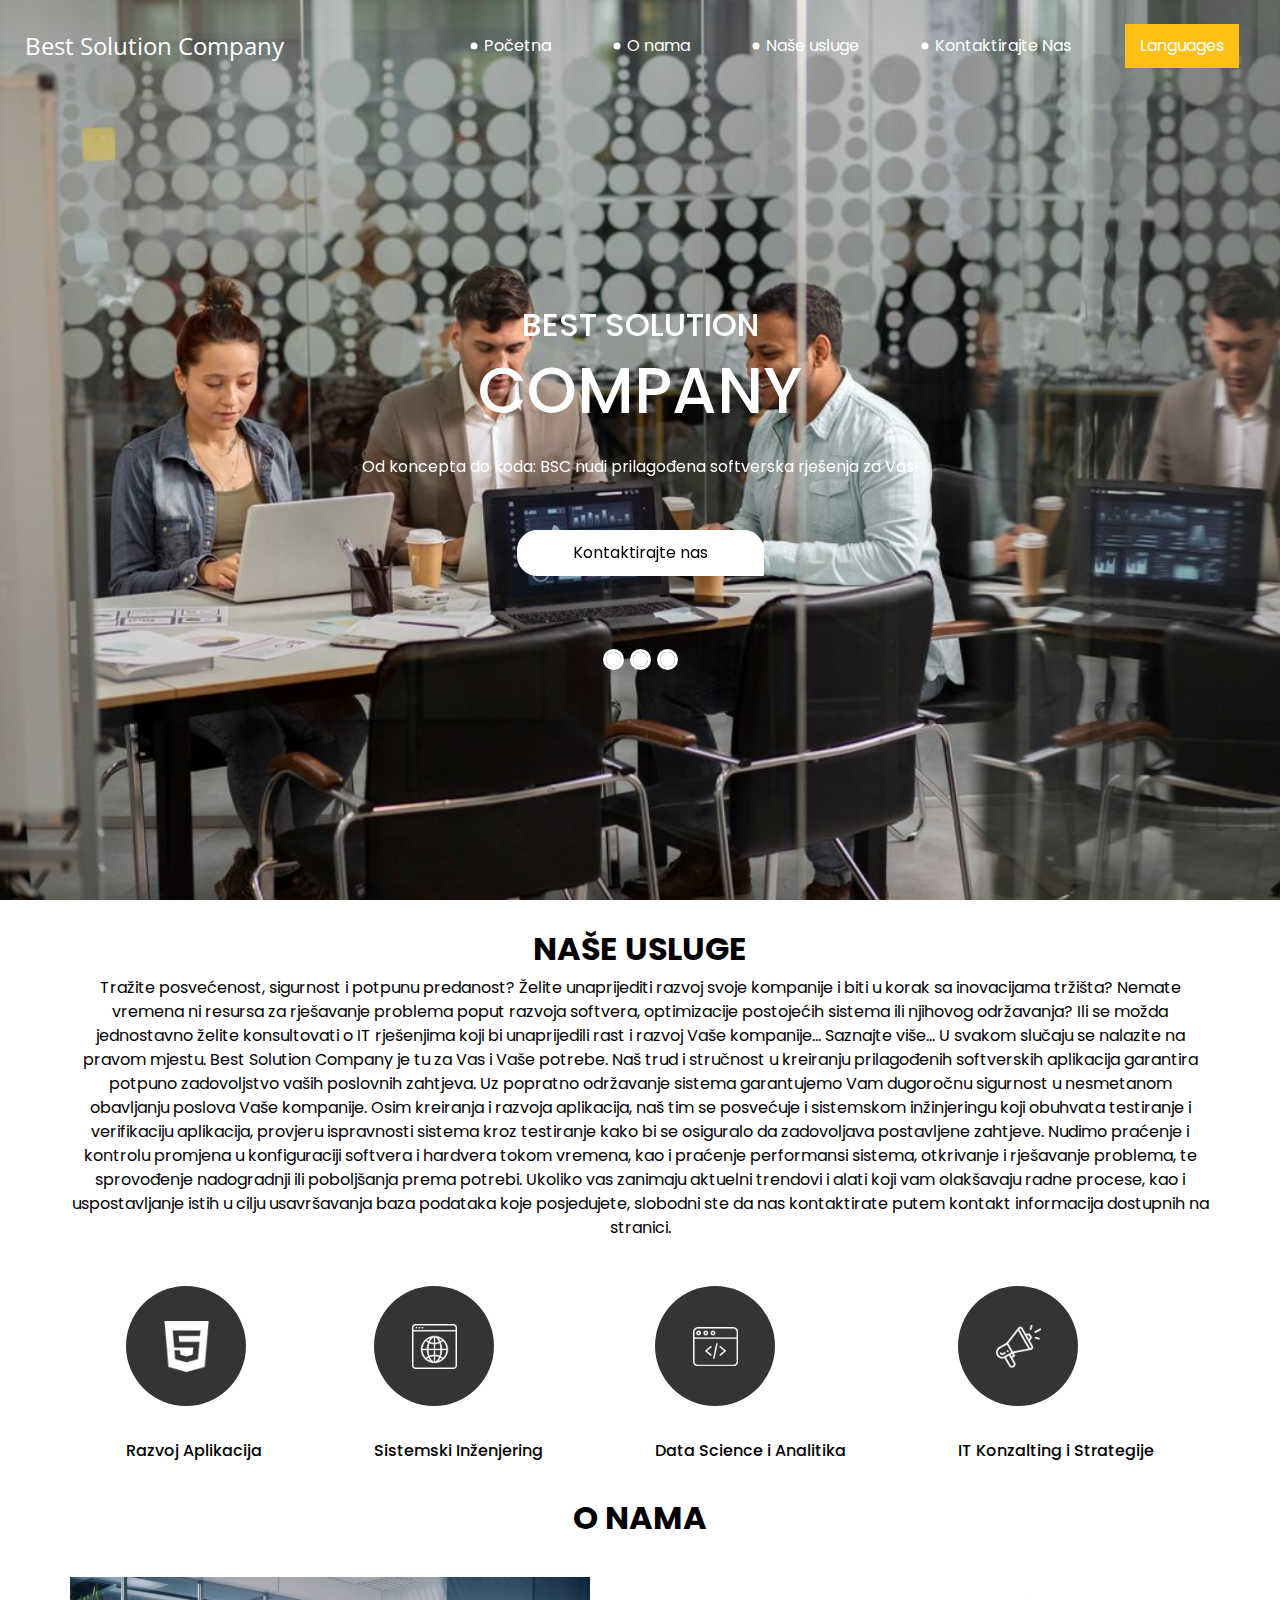
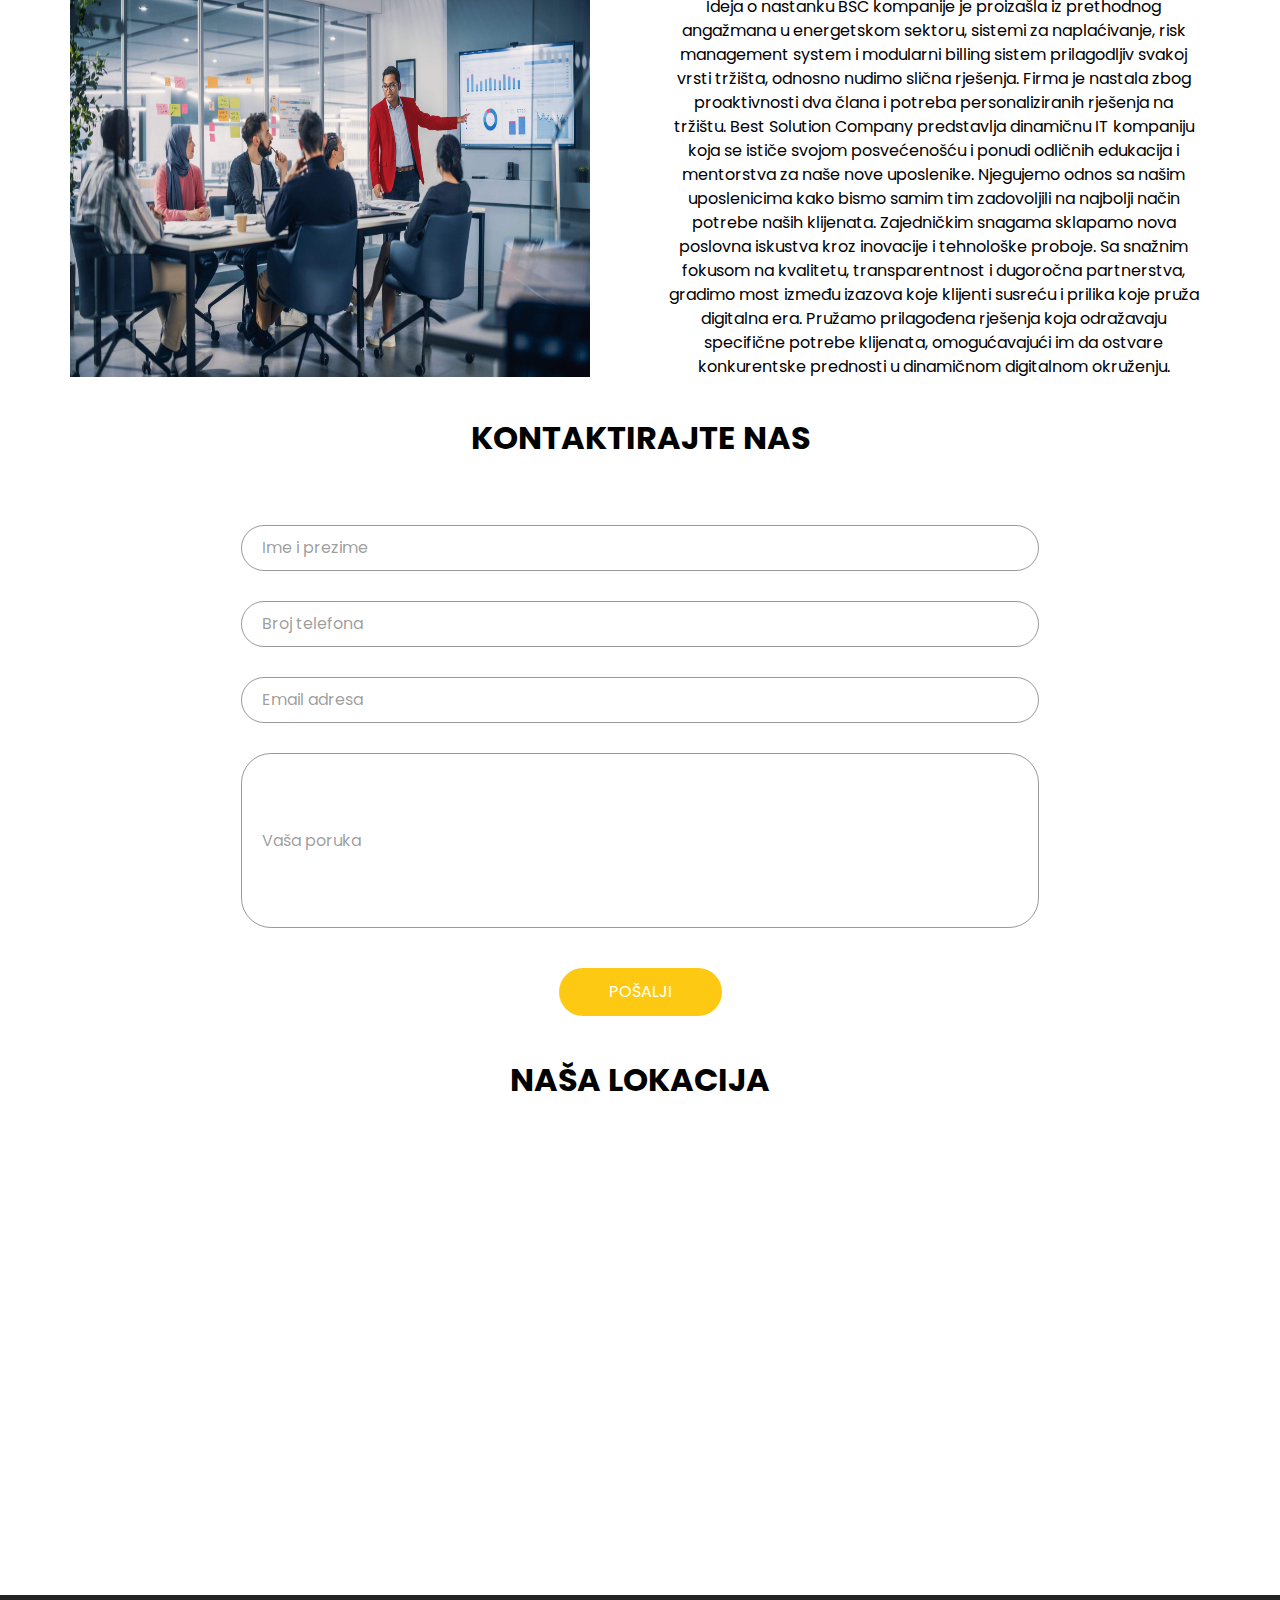
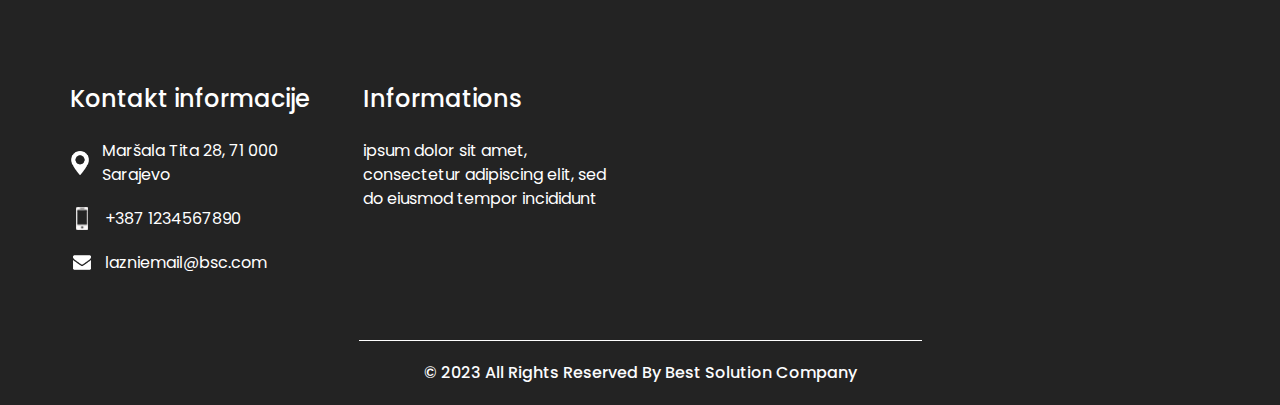
==== commit 974c6268: "prevod" ====
--- a/index.html
+++ b/index.html
@@ -30,8 +30,8 @@
 </head>
 <!-- header section strats -->
 <!-- header section starts -->
-<body> 
-  <div class="hero_area">
+<header>
+<div class="hero_area">
 <header class="header_section">
   <div class="container-fluid">
     <nav class="navbar navbar-expand-lg custom_nav-container pt-3">
@@ -43,10 +43,9 @@
       <button class="navbar-toggler" type="button" data-toggle="collapse" data-target="#navbarSupportedContent" aria-controls="navbarSupportedContent" aria-expanded="false" aria-label="Toggle navigation">
         <span class="navbar-toggler-icon"></span>
       </button>
-
       <div class="collapse navbar-collapse" id="navbarSupportedContent">
         <div class="d-flex ml-auto flex-column flex-lg-row align-items-center">
-          <ul class="navbar-nav  ">
+          <ul class="navbar-nav">
             <li class="nav-item active">
               <a class="nav-link" href="index.html">Početna<span class="sr-only">(current)</span></a>
             </li>
@@ -62,6 +61,13 @@
             </li>
           </ul>
         </div>
+      </div>
+      <div class="nav-link dropdown">
+        <button>Languages</button>
+        <div class="content">
+          <a href="index.html">Bosnian</a>
+          <a href="homeEng.html">English</a>
+          <a href="homeGer.html">Deutsche</a>
       </div>
     </nav>
   </div>
--- a/css/style.css
+++ b/css/style.css
@@ -2,6 +2,39 @@
   font-family: "Poppins", sans-serif;
   color: #000000;
   background-color: #ffffff;
+}
+.ul li{
+  list-style-type: none;
+  display: inline-block;
+}
+.dropdown button{
+  background-color: #fec016;
+  color: white;
+  padding: 10px 15px;
+  border: none;
+  cursor: pointer;
+
+}
+.dropdown a{
+  display: block;
+  color: white;
+  text-decoration: none;
+  padding: auto;
+}
+.dropdown .content {
+  display:none;
+  position: absolute;
+  min-width: 100px;
+  box-shadow: 0px 8px 16px 0px rgba(0,0,0,0.2)                      ;
+}
+.dropdown:hover .content {
+  display: block;
+}
+.dropdown:hover button {
+  background-color: #fec016;
+}
+.dropdown a:hover {
+  background-color:  #fec013;
 }
 
 .layout_padding {
@@ -81,11 +114,6 @@
 .sub_page .hero_area {
   height: auto;
 }
-#google_translate_element{
-  text-align: center;
-  background-color: transparent;
-}
-
 .sub_page .who_section.layout_padding {
   padding-top: 0;
 }
@@ -141,17 +169,8 @@
           box-shadow: none;
 }
 
-.user_option {
-  display: -webkit-box;
-  display: -ms-flexbox;
-  display: flex;
-  -webkit-box-align: center;
-  -ms-flex-align: center;
-  align-items: center;
-}
-
 .custom_nav-container .nav_search-btn {
-  background-image: url(../images/image5.jpg);
+  background-image: url(../images/image72.jpg);
   background-size: 22px;
   background-repeat: no-repeat;
   background-position-y: 7px;
@@ -243,7 +262,7 @@
 .slider_section #carouselExampleIndicators li {
   width: 15px;
   height: 15px;
-  background-color: transparent;
+  background-color: #ffffff;
   border: 3px solid #ffffff;
   border-radius: 100%;
   opacity: 1;
